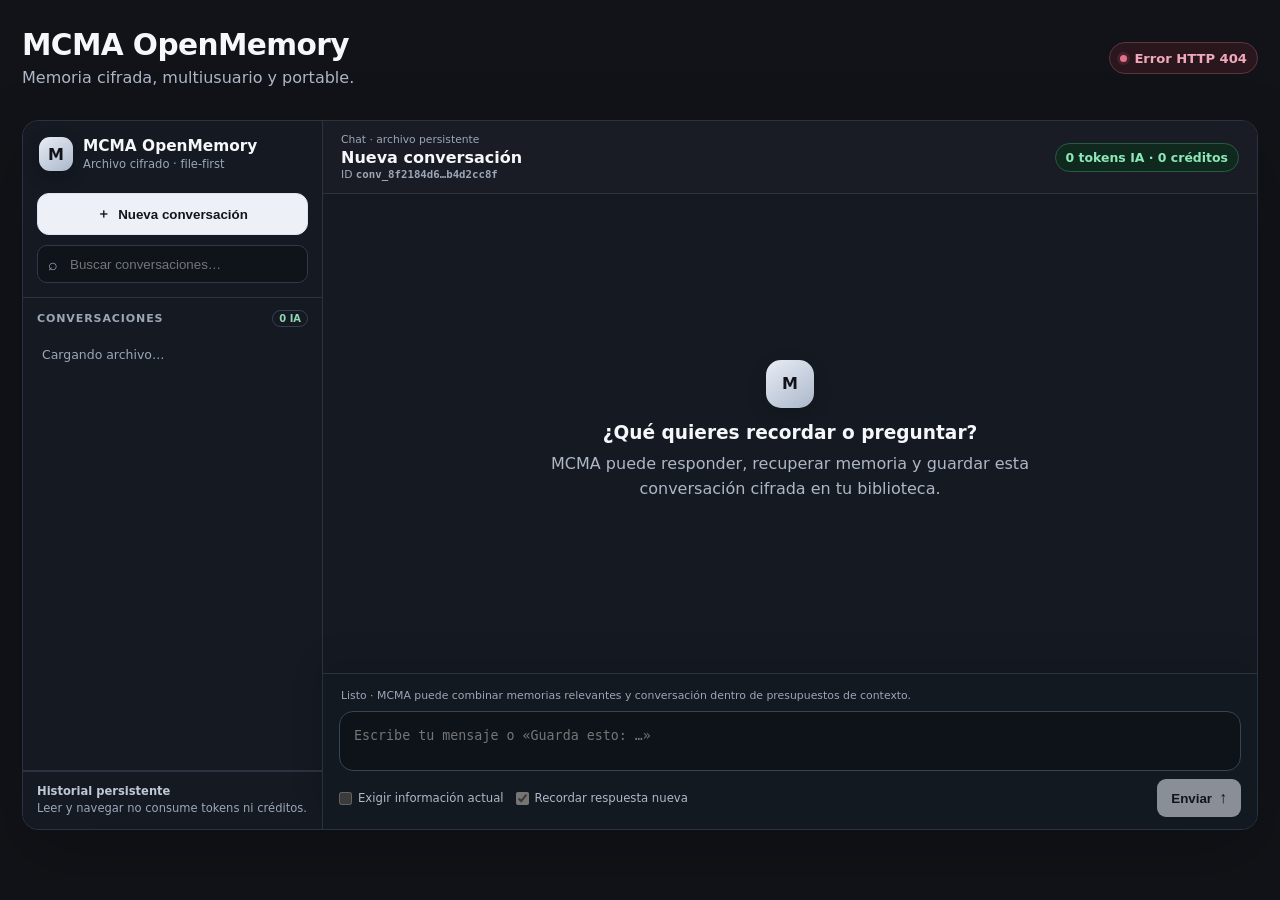
==== apps/web/public/index.html @ 801dc8d3 "chore: cache-bust Biblioteca exact edit styles" ====
<!doctype html>
<html lang="es">
<head>
  <meta charset="utf-8">
  <meta name="viewport" content="width=device-width,initial-scale=1">
  <title>MCMA OpenMemory</title>
  <link rel="icon" type="image/svg+xml" href="favicon.svg?v=20260901-5">
  <link rel="stylesheet" href="app.css?v=20260903-2">
</head>
<body>
  <main class="shell">
    <header class="topbar">
      <div class="brand">
        <h1>MCMA OpenMemory</h1>
        <p>Memoria cifrada, multiusuario y portable.</p>
      </div>

      <div class="account-area">
        <div id="identity" class="identity-chip" hidden>
          <span class="avatar-shell">
            <span id="avatarFallback" class="avatar-fallback" aria-hidden="true">M</span>
            <img id="avatar" class="avatar" alt="" referrerpolicy="no-referrer" hidden>
          </span>
          <span class="identity-text">
            <strong id="identityName">Usuario</strong>
            <small id="identityEmail"></small>
          </span>
        </div>

        <div class="session-actions">
          <span id="status" class="session-pill pending">
            <span class="session-dot"></span>
            <span id="statusText">Comprobando sesión…</span>
          </span>
          <a id="adminLink" href="admin.html" hidden>Administrar</a>
          <a id="login" href="login" hidden>Iniciar sesión</a>
          <button id="logout" type="button" hidden>Salir</button>
        </div>
      </div>
    </header>

    <section id="account" class="card" hidden>
      <h2>Cuenta</h2>
      <div class="stats">
        <div><small>Biblioteca</small><strong id="library">—</strong></div>
        <div><small>Plan</small><strong id="plan">—</strong></div>
        <div><small>Servicio</small><strong id="service">—</strong></div>
        <div><small>Créditos disponibles</small><strong id="balance">—</strong></div>
        <div><small>Preguntas IA hoy</small><strong id="requestsToday">—</strong></div>
        <div><small>Tokens IA este mes</small><strong id="tokensMonth">—</strong></div>
        <div><small>Tokens IA totales</small><strong id="tokens">—</strong></div>
        <div><small>Créditos usados</small><strong id="spent">—</strong></div>
        <div><small>Reinicio de cuota</small><strong id="quotaReset">—</strong></div>
      </div>
    </section>

    <nav id="mainTabs" class="main-tabs" role="tablist" aria-label="Secciones de MCMA" hidden>
      <button id="tabAsk" type="button" role="tab" class="tab-button active" data-tab-target="ask" aria-controls="askPanel" aria-selected="true">Chat</button>
      <button id="tabMemory" type="button" role="tab" class="tab-button" data-tab-target="memory" aria-controls="memoryExplorer" aria-selected="false">Biblioteca</button>
      <button id="tabContext" type="button" role="tab" class="tab-button" data-tab-target="context" aria-controls="contextPanel" aria-selected="false">Contexto MCMA</button>
    </nav>

    <details id="accountDrawer" class="account-drawer" hidden>
      <summary>
        <span>Cuenta, billing y API</span>
        <small>Plan, créditos, Stripe y claves de acceso</small>
      </summary>
      <div id="accountDrawerContent" class="account-drawer-content"></div>
    </details>

    <section id="memoryExplorer" class="card memory-explorer tab-panel" role="tabpanel" aria-labelledby="tabMemory" data-tab-panel="memory" hidden>
      <div class="row between memory-title-row">
        <div>
          <h2>Biblioteca cognitiva</h2>
          <p>Navega memoria personal, conversaciones completas y conocimiento aprobado sin usar IA para leer.</p>
        </div>
        <span id="memoryCount" class="zero-ai-badge">0 recuerdos · 0 tokens IA</span>
      </div>

      <div class="memory-view-switch" role="group" aria-label="Vista de memoria">
        <button id="memoryTreeView" type="button" class="memory-view-button active" aria-pressed="true">🌳 Árbol</button>
        <button id="memoryListView" type="button" class="memory-view-button" aria-pressed="false">☰ Lista</button>
      </div>

      <div id="memoryTreeViewPanel">
        <div class="memory-layout memory-tree-layout">
          <aside class="memory-list-panel memory-tree-panel">
            <div class="memory-tree-heading">
              <strong>📚 Biblioteca MCMA</strong>
              <span>Memoria · conversaciones · Knowledge · vistas virtuales</span>
            </div>
            <div id="memoryTree" class="memory-tree" role="tree" aria-label="Árbol de biblioteca cognitiva">
              <p class="memory-empty">Cargando árbol…</p>
            </div>
          </aside>

          <article id="memoryTreeDetail" class="memory-detail">
            <div id="memoryTreeDetailEmpty" class="memory-detail-empty">
              Selecciona un elemento de la biblioteca para descifrarlo.
            </div>

            <div id="memoryTreeDetailContent" hidden>
              <div class="memory-detail-top">
                <div id="memoryTreeDetailBadges" class="answer-meta"></div>
                <span class="zero-ai-badge">0 tokens IA</span>
              </div>

              <h3 id="memoryTreeDetailTitle">—</h3>
              <div class="memory-path" id="memoryTreeDetailPath">—</div>

              <div class="memory-answer-label" id="libraryAnswerLabel">Contenido descifrado</div>
              <pre id="memoryTreeDetailAnswer" class="memory-answer"></pre>

              <div id="memoryTreeSourceWrap" hidden>
                <div class="memory-answer-label" id="librarySourceLabel">Pregunta / fuente original</div>
                <pre id="memoryTreeDetailSource" class="memory-answer memory-source"></pre>
              </div>

              <dl class="memory-metadata">
                <div><dt>Capa cognitiva</dt><dd id="memoryTreeDetailLayer">—</dd></div>
                <div><dt>Ámbito</dt><dd id="memoryTreeDetailScope">—</dd></div>
                <div><dt>Temperatura</dt><dd id="memoryTreeDetailTemperature">—</dd></div>
                <div><dt>Madurez</dt><dd id="memoryTreeDetailMaturity">—</dd></div>
                <div><dt>Revisión</dt><dd id="memoryTreeDetailRevision">—</dd></div>
                <div><dt>Actualizada</dt><dd id="memoryTreeDetailUpdated">—</dd></div>
              </dl>

              <div id="libraryCatalogWrap" class="library-catalog" hidden>
                <div class="memory-answer-label">Catálogo de biblioteca</div>
                <div id="libraryCatalogBadges" class="answer-meta"></div>
              </div>

              <div id="canonicalMemoryActions" class="memory-detail-actions" hidden>
                <button id="memoryUpdateInChat" type="button" class="confirm-button">Actualizar en Chat</button>
                <span id="memoryUpdateInChatStatus" class="memory-validation-status"></span>
              </div>

              <div id="interactionActions" class="memory-detail-actions" hidden>
                <button id="interactionApprove" type="button" class="confirm-button">✓ Aprobar como conocimiento</button>
                <button id="interactionDiscard" type="button" class="danger-button">Descartar conocimiento</button>
                <span id="interactionValidationStatus" class="memory-validation-status"></span>
              </div>

              <details class="memory-technical">
                <summary>Detalles técnicos</summary>
                <dl class="memory-metadata">
                  <div><dt>Object ID</dt><dd id="memoryTreeDetailObject">—</dd></div>
                  <div><dt>Storage hash</dt><dd id="memoryTreeDetailHash">—</dd></div>
                </dl>
              </details>
            </div>
          </article>
        </div>
      </div>

      <div id="memoryListViewPanel" hidden>
        <form id="memorySearchForm" class="memory-controls">
          <input id="memoryQuery" type="search" maxlength="256" placeholder="Buscar texto en preguntas y respuestas…">
          <select id="memoryTemperature" aria-label="Filtrar por temperatura">
            <option value="all">Todas las temperaturas</option>
            <option value="hot">Hot</option>
            <option value="warm">Warm</option>
            <option value="cold">Cold</option>
            <option value="frozen">Frozen</option>
          </select>
          <select id="memoryValidation" aria-label="Filtrar por validación">
            <option value="all">Todos los estados</option>
            <option value="unverified">Unverified</option>
            <option value="plausible">Plausible</option>
            <option value="supported">Supported</option>
            <option value="verified">Verified</option>
            <option value="disputed">Disputed</option>
            <option value="retracted">Retracted</option>
          </select>
          <button type="submit">Buscar</button>
          <button id="memoryReset" type="button" class="secondary-button">Limpiar</button>
        </form>

        <div class="memory-layout">
          <aside class="memory-list-panel">
            <div id="memoryList" class="memory-list">
              <p class="memory-empty">Cargando memoria…</p>
            </div>
            <div class="memory-pagination">
              <button id="memoryPagePrev" type="button" class="secondary-button">← Página</button>
              <span id="memoryPageLabel">1 / 1</span>
              <button id="memoryPageNext" type="button" class="secondary-button">Página →</button>
            </div>
          </aside>

          <article id="memoryDetail" class="memory-detail">
            <div id="memoryDetailEmpty" class="memory-detail-empty">
              Selecciona una pregunta para ver su respuesta descifrada.
            </div>

            <div id="memoryDetailContent" hidden>
              <div class="memory-detail-top">
                <div id="memoryDetailBadges" class="answer-meta"></div>
                <span class="zero-ai-badge">0 tokens IA</span>
              </div>

              <h3 id="memoryDetailQuestion"></h3>
              <div class="memory-answer-label">Respuesta descifrada</div>
              <pre id="memoryDetailAnswer" class="memory-answer"></pre>

              <dl class="memory-metadata">
                <div><dt>Estado</dt><dd id="memoryDetailValidation">—</dd></div>
                <div><dt>Confianza</dt><dd id="memoryDetailConfidence">—</dd></div>
                <div><dt>Temperatura</dt><dd id="memoryDetailTemperature">—</dd></div>
                <div><dt>Frescura</dt><dd id="memoryDetailFreshness">—</dd></div>
                <div><dt>Guardada</dt><dd id="memoryDetailCaptured">—</dd></div>
                <div><dt>Reutilizable</dt><dd id="memoryDetailReusable">—</dd></div>
              </dl>

              <div class="memory-detail-actions">
                <button id="memoryItemPrev" type="button" class="secondary-button">← Anterior</button>
                <button id="memoryConfirm" type="button" class="confirm-button">✓ Confirmar</button>
                <button id="memoryDiscard" type="button" class="danger-button">Descartar</button>
                <button id="memoryItemNext" type="button" class="secondary-button">Siguiente →</button>
              </div>
              <p id="memoryValidationStatus" class="memory-validation-status"></p>
            </div>
          </article>
        </div>
      </div>
    </section>

    <section id="contextPanel" class="card context-panel tab-panel" role="tabpanel" aria-labelledby="tabContext" data-tab-panel="context" hidden>
      <div class="row between context-title-row">
        <div>
          <h2>Contexto MCMA</h2>
          <p>Transparencia de la memoria persistente y del contexto usado en cada pregunta.</p>
        </div>
        <span class="zero-ai-badge">Lectura · 0 tokens IA</span>
      </div>

      <div id="contextSummary" class="stats context-stats">
        <div><small>Memorias persistentes</small><strong id="contextPersistentTotal">—</strong></div>
        <div><small>Reutilizables</small><strong id="contextReusableTotal">—</strong></div>
        <div><small>Generadas por IA</small><strong id="contextGeneratedTotal">—</strong></div>
        <div><small>Trazas recientes</small><strong id="contextTraceTotal">—</strong></div>
      </div>

      <div class="context-grid">
        <article class="context-box context-last">
          <div class="row between">
            <div>
              <h3>Última pregunta y contexto inyectado</h3>
              <p>Lo que MCMA entregó realmente al modelo en la petición más reciente.</p>
            </div>
            <button id="contextRefresh" type="button" class="secondary-button">Actualizar</button>
          </div>
          <div id="contextLastEmpty" class="context-empty">Aún no hay trazas de preguntas.</div>
          <div id="contextLastContent" hidden>
            <dl class="memory-metadata">
              <div><dt>Pregunta</dt><dd id="contextLastQuestion">—</dd></div>
              <div><dt>Ruta</dt><dd id="contextLastRoute">—</dd></div>
              <div><dt>Proveedor</dt><dd id="contextLastProvider">—</dd></div>
              <div><dt>Fecha</dt><dd id="contextLastAt">—</dd></div>
            </dl>
            <div class="memory-answer-label">Contexto seleccionado e inyectado al modelo</div>
            <pre id="contextInjectedAnswer" class="context-code">Ningún contexto fue inyectado.</pre>
            <div id="contextInjectedMeta" class="answer-meta"></div>
          </div>
        </article>

        <article class="context-box">
          <h3>Memorias generadas por IA</h3>
          <p>Conocimiento persistente creado por un proveedor y guardado por MCMA.</p>
          <div id="contextGeneratedList" class="context-list">
            <div class="context-empty">Cargando…</div>
          </div>
        </article>

        <article class="context-box">
          <h3>Objetos internos del sistema</h3>
          <p>Índices y trazas cifradas que MCMA mantiene dentro de tu biblioteca.</p>
          <div id="contextSystemList" class="context-list">
            <div class="context-empty">Cargando…</div>
          </div>
        </article>

        <article class="context-box">
          <h3>Historial de contexto por pregunta</h3>
          <p>Últimas 50 trazas cifradas. No guarda credenciales ni claves.</p>
          <div id="contextTraceList" class="context-list trace-list">
            <div class="context-empty">Cargando…</div>
          </div>
        </article>
      </div>
    </section>

    <section id="registerBox" class="card" hidden>
      <p>Tu identidad está autenticada pero aún no tiene una biblioteca MCMA registrada.</p>
      <button id="register" type="button">Crear mi memoria</button>
    </section>

    <section id="stripeBox" class="card" hidden>
      <div class="row between">
        <div><h2>Planes y créditos</h2><p>Compra segura mediante Stripe Checkout.</p></div>
        <span id="stripeStatus"></span>
      </div>
      <div id="stripePackages" class="stats"></div>
    </section>

    <section id="apiKeysBox" class="card" hidden>
      <div class="row between">
        <div><h2>API keys</h2><p>El secreto sólo se muestra al crearlo.</p></div>
        <button id="createKey" type="button">Nueva API key</button>
      </div>
      <div id="newKey" class="secret" hidden></div>
      <div id="keyList"></div>
    </section>

    <section id="askPanel" class="chat-workspace tab-panel" role="tabpanel" aria-labelledby="tabAsk" data-tab-panel="ask">
      <aside id="conversationSidebar" class="chat-sidebar" aria-label="Conversaciones MCMA">
        <div class="chat-sidebar-brand">
          <span class="chat-brand-mark" aria-hidden="true">M</span>
          <span>
            <strong>MCMA OpenMemory</strong>
            <small>Archivo cifrado · file-first</small>
          </span>
        </div>

        <div class="chat-sidebar-controls">
          <button id="newConversation" type="button" class="btn-new-conversation">
            <span aria-hidden="true">＋</span>
            Nueva conversación
          </button>
          <label class="conversation-search" for="conversationSearch">
            <span aria-hidden="true">⌕</span>
            <input id="conversationSearch" type="search" maxlength="160" autocomplete="off" placeholder="Buscar conversaciones…">
          </label>
        </div>

        <section id="conversationProjectsWrap" class="chat-sidebar-section" hidden>
          <div class="chat-sidebar-label">Proyectos</div>
          <div id="conversationProjects" class="conversation-projects"></div>
        </section>

        <section class="chat-sidebar-section conversations-section">
          <div class="chat-sidebar-label-row">
            <span class="chat-sidebar-label">Conversaciones</span>
            <span class="zero-ai-mini">0 IA</span>
          </div>
          <div id="conversationList" class="conversation-list" aria-live="polite">
            <div class="conversation-empty">Cargando archivo…</div>
          </div>
        </section>

        <div class="chat-sidebar-footer">
          <strong>Historial persistente</strong>
          <span>Leer y navegar no consume tokens ni créditos.</span>
        </div>
      </aside>

      <div class="chat-main-panel">
        <header class="chat-conversation-header">
          <button id="conversationSidebarToggle" class="chat-sidebar-toggle" type="button" aria-label="Mostrar conversaciones" aria-expanded="false">☰</button>
          <div class="chat-title-group">
            <span class="chat-eyebrow">Chat · archivo persistente</span>
            <h2 id="conversationTitle">Nueva conversación</h2>
            <span class="conversation-id-line">ID <strong id="conversationLabel">—</strong></span>
          </div>
          <span id="conversationReadCost" class="zero-ai-badge">0 tokens IA · 0 créditos</span>
        </header>

        <div id="chatMessages" class="chat-messages" role="log" aria-live="polite" aria-relevant="additions">
          <div class="chat-empty-state">
            <span class="chat-empty-mark" aria-hidden="true">M</span>
            <h3>¿Qué quieres recordar o preguntar?</h3>
            <p>MCMA puede responder, recuperar memoria y guardar esta conversación cifrada en tu biblioteca.</p>
          </div>
        </div>

        <form id="askForm" class="chat-composer">
          <div class="chat-composer-meta">
            <span id="composerStatus" aria-live="polite">Listo · MCMA puede combinar memorias relevantes y conversación dentro de presupuestos de contexto.</span>
            <div id="answerMeta" class="answer-meta chat-usage-meta" hidden>
              <span id="answerSource" class="route-badge">—</span>
              <span id="answerTokens" class="metric-badge">0 tokens</span>
              <span id="answerCredits" class="metric-badge">0 créditos</span>
              <span id="answerRemembered" class="metric-badge" hidden>Memoria guardada</span>
            </div>
          </div>

          <div id="memoryEditTarget" class="memory-edit-target" hidden>
            <div>
              <strong>Memoria seleccionada para actualizar</strong>
              <span id="memoryEditTargetTitle">—</span>
              <code id="memoryEditTargetRef">—</code>
            </div>
            <button id="memoryEditTargetClear" type="button" class="secondary-button">Quitar</button>
          </div>

          <div class="chat-input-shell">
            <textarea id="question" maxlength="32768" required rows="1" placeholder="Escribe tu mensaje o «Guarda esto: …»" aria-label="Mensaje para MCMA"></textarea>
          </div>

          <div class="chat-composer-actions">
            <div class="chat-composer-options">
              <label class="chat-option"><input id="current" type="checkbox"> Exigir información actual</label>
              <label class="chat-option"><input id="remember" type="checkbox" checked> Recordar respuesta nueva</label>
            </div>
            <button id="send" type="submit" class="chat-send-button">Enviar <span aria-hidden="true">↑</span></button>
          </div>
          <pre id="answer" hidden aria-hidden="true"></pre>
        </form>
      </div>
    </section>
  </main>
  <script src="app.js?v=20260903-3" defer></script>
</body>
</html>
---- apps/web/public/app.css ----
:root{
  font-family:system-ui,-apple-system,BlinkMacSystemFont,"Segoe UI",sans-serif;
  color-scheme:dark;
  --bg:#111318;
  --panel:#191d25;
  --panel-dark:#11151c;
  --border:#2b3340;
  --muted:#9ba7b8;
  --text:#f5f7fb;
}

*{box-sizing:border-box}
[hidden]{display:none!important}

body{
  margin:0;
  background:var(--bg);
  color:var(--text);
}

.shell{
  max-width:1000px;
  margin:0 auto;
  padding:28px 24px 40px;
}

header{
  display:flex;
  justify-content:space-between;
  gap:24px;
  align-items:center;
  margin-bottom:24px;
}

h1{margin:0 0 4px}
h2{margin:0 0 10px;font-size:1.1rem}
p{margin:0;color:#aeb7c6}

.actions,.row{
  display:flex;
  gap:12px;
  align-items:center;
  flex-wrap:wrap;
}
.between{justify-content:space-between}

button,a{
  border:0;
  border-radius:9px;
  padding:9px 14px;
  background:#e9edf5;
  color:#101318;
  text-decoration:none;
  cursor:pointer;
}
button:disabled{opacity:.55;cursor:not-allowed}

.card{
  background:var(--panel);
  border:1px solid var(--border);
  border-radius:14px;
  padding:18px;
  margin:14px 0;
}

.stats{
  display:grid;
  grid-template-columns:repeat(auto-fit,minmax(140px,1fr));
  gap:12px;
}
.stats div{
  background:var(--panel-dark);
  padding:12px;
  border-radius:10px;
  overflow:hidden;
}
.stats small{
  display:block;
  color:var(--muted);
  margin-bottom:4px;
}
.stats strong{
  display:block;
  overflow-wrap:anywhere;
}
.stats strong.state-active{color:#70e1a2}
.stats strong.state-inactive{color:#f095aa}

textarea{
  width:100%;
  min-height:150px;
  margin:10px 0;
  padding:12px;
  border-radius:10px;
  border:1px solid #394453;
  background:#0f1217;
  color:inherit;
  resize:vertical;
}

pre,.secret{
  white-space:pre-wrap;
  word-break:break-word;
  margin:0;
  min-height:80px;
}
.secret{
  margin:12px 0;
  padding:12px;
  background:#0c1016;
  border:1px solid #394453;
  border-radius:10px;
}

.key-row{
  display:flex;
  justify-content:space-between;
  gap:12px;
  align-items:center;
  padding:9px 0;
  border-top:1px solid var(--border);
}
.key-row span{overflow-wrap:anywhere}

.table-wrap{overflow:auto}
table{width:100%;border-collapse:collapse}
th,td{
  text-align:left;
  padding:9px;
  border-bottom:1px solid var(--border);
  vertical-align:top;
}
th{color:var(--muted);font-weight:600}
.actions-cell{display:flex;gap:6px;flex-wrap:wrap}
.actions-cell button{padding:6px 8px;font-size:.82rem}

/* Header / identity */
.topbar{
  align-items:center;
  min-height:76px;
}

.brand{
  flex:1 1 340px;
  min-width:260px;
}
.brand h1{
  display:block;
  margin:0;
  font-size:1.85rem;
  line-height:1.12;
  letter-spacing:-.02em;
}
.brand p{
  margin-top:6px;
  color:#aeb7c6;
}

.account-area{
  flex:0 1 500px;
  min-width:0;
  display:flex;
  align-items:center;
  justify-content:flex-end;
  gap:12px;
}

.identity-chip{
  min-width:0;
  max-width:330px;
  display:flex;
  align-items:center;
  gap:10px;
  padding:6px 10px 6px 6px;
  border:1px solid #303846;
  border-radius:999px;
  background:#131820;
}

.avatar-shell{
  position:relative;
  width:38px;
  height:38px;
  min-width:38px;
  flex:0 0 38px;
  border-radius:50%;
  overflow:hidden;
  background:#18202a;
  border:1px solid #3a4656;
}

.avatar,
.avatar-fallback{
  position:absolute;
  inset:0;
  width:100%;
  height:100%;
  border-radius:50%;
}

.avatar{
  object-fit:cover;
  display:block;
}

.avatar-fallback{
  display:grid;
  place-items:center;
  background:linear-gradient(135deg,#334155,#2563eb);
  color:#fff;
  font-size:.85rem;
  font-weight:800;
}

.identity-text{
  min-width:0;
  display:flex;
  flex-direction:column;
  line-height:1.18;
}

.identity-text strong,
.identity-text small{
  display:block;
  white-space:nowrap;
  overflow:hidden;
  text-overflow:ellipsis;
}

.identity-text strong{
  max-width:245px;
  font-size:.88rem;
  font-weight:700;
}

.identity-text small{
  max-width:245px;
  margin-top:3px;
  color:var(--muted);
  font-size:.72rem;
}

.session-actions{
  display:flex;
  align-items:center;
  justify-content:flex-end;
  gap:8px;
  flex-wrap:wrap;
}

.session-pill{
  display:inline-flex;
  align-items:center;
  gap:7px;
  min-height:32px;
  padding:6px 10px;
  border-radius:999px;
  border:1px solid #3a4351;
  background:#222833;
  color:#d7deea;
  font-size:.82rem;
  font-weight:650;
  white-space:nowrap;
}

.session-dot{
  width:7px;
  height:7px;
  min-width:7px;
  border-radius:50%;
  background:#94a3b8;
  box-shadow:0 0 0 3px rgba(148,163,184,.12);
}

.session-pill.active{
  border-color:#246b4a;
  background:#10291f;
  color:#9ef0c4;
}
.session-pill.active .session-dot{
  background:#41d98b;
  box-shadow:0 0 0 3px rgba(65,217,139,.14);
}

.session-pill.pending{
  border-color:#745b1d;
  background:#2a2310;
  color:#f4d77a;
}
.session-pill.pending .session-dot{
  background:#f3c949;
  box-shadow:0 0 0 3px rgba(243,201,73,.13);
}

.session-pill.inactive{
  border-color:#5c3440;
  background:#2a171d;
  color:#f0a8ba;
}
.session-pill.inactive .session-dot{
  background:#e66f8c;
  box-shadow:0 0 0 3px rgba(230,111,140,.13);
}

#logout{
  padding:7px 11px;
  background:#382129;
  color:#ffd8e2;
  border:1px solid #653342;
  font-size:.82rem;
}
#logout:hover{background:#4b2632}

#login,#adminLink{
  padding:7px 11px;
  font-size:.82rem;
}

/* Answer provenance / billing */
.answer-card{position:relative}
.answer-meta{
  display:flex;
  gap:8px;
  align-items:center;
  flex-wrap:wrap;
  margin-bottom:12px;
  padding-bottom:12px;
  border-bottom:1px solid var(--border);
}

.route-badge,.metric-badge{
  display:inline-flex;
  align-items:center;
  border-radius:999px;
  padding:5px 9px;
  font-size:.78rem;
  font-weight:700;
  border:1px solid #3b4554;
  background:#11161d;
  color:#cbd5e1;
}

.route-badge.route-exact{
  background:#10291f;
  border-color:#246b4a;
  color:#8ce8b7;
}
.route-badge.route-semantic{
  background:#11233c;
  border-color:#285589;
  color:#9cc8ff;
}
.route-badge.route-ai{
  background:#30240d;
  border-color:#765b1c;
  color:#f4d77a;
}
.route-badge.route-ai-memory{
  background:#251a37;
  border-color:#65458f;
  color:#d7b5ff;
}
.metric-badge.zero{
  color:#8ce8b7;
  border-color:#285b43;
}
.metric-badge.charged{
  color:#f4d77a;
  border-color:#6a531c;
}

@media(max-width:820px){
  .topbar{
    align-items:flex-start;
    flex-direction:column;
  }
  .account-area{
    width:100%;
    flex:1 1 auto;
    justify-content:flex-start;
    flex-wrap:wrap;
  }
  .identity-chip{max-width:min(100%,360px)}
  .session-actions{justify-content:flex-start}
}

@media(max-width:640px){
  .shell{padding:20px 14px 32px}
  .brand h1{font-size:1.6rem}
  .account-area{
    align-items:flex-start;
    flex-direction:column;
  }
  .identity-chip{
    width:100%;
    max-width:100%;
    border-radius:14px;
  }
  .identity-text strong,.identity-text small{max-width:none}
  .row{align-items:flex-start}
  .key-row{
    align-items:flex-start;
    flex-direction:column;
  }
  .answer-meta{align-items:flex-start}
}


/* Memory explorer: deterministic, zero-AI browsing */
.memory-title-row{margin-bottom:14px}
.zero-ai-badge{
  display:inline-flex;
  align-items:center;
  gap:6px;
  padding:6px 10px;
  border-radius:999px;
  border:1px solid #285b43;
  background:#10291f;
  color:#8ce8b7;
  font-size:.78rem;
  font-weight:700;
  white-space:nowrap;
}

.conversation-session-bar{
  display:flex;
  align-items:center;
  justify-content:space-between;
  gap:10px;
  margin:10px 0 12px;
  padding:9px 10px;
  border:1px solid #303a48;
  border-radius:9px;
  background:#11151c;
  color:var(--muted);
  font-size:.78rem;
}
.conversation-session-bar strong{
  color:#9cc8ff;
  font-family:ui-monospace,SFMono-Regular,Menlo,Consolas,monospace;
  font-weight:700;
}
.conversation-session-bar button{
  padding:6px 9px;
  font-size:.75rem;
  white-space:nowrap;
}
.library-catalog{
  margin:14px 0;
  padding:11px;
  border:1px solid #2d3745;
  border-radius:10px;
  background:#10151c;
}
.library-catalog .answer-meta{
  margin:0;
  padding:0;
  border:0;
}
#interactionActions{
  margin:14px 0 4px;
  padding-top:12px;
  border-top:1px solid var(--border);
}
#interactionValidationStatus{
  flex:1 1 220px;
  margin:0;
}
.memory-view-switch{
  display:inline-flex;
  gap:6px;
  margin-bottom:14px;
  padding:4px;
  border:1px solid var(--border);
  border-radius:10px;
  background:#11151c;
}
.memory-view-button{
  padding:7px 11px;
  border:1px solid transparent;
  border-radius:8px;
  background:transparent;
  color:var(--muted);
  font-size:.8rem;
  font-weight:700;
}
.memory-view-button:hover{
  background:#1c232d;
  color:var(--text);
}
.memory-view-button.active{
  border-color:#3c526d;
  background:#223047;
  color:#dcecff;
}

.memory-tree-panel{
  min-height:440px;
}
.memory-tree-heading{
  display:flex;
  flex-direction:column;
  gap:3px;
  padding:12px 14px;
  border-bottom:1px solid var(--border);
  background:#151a22;
}
.memory-tree-heading strong{
  font-size:.86rem;
  overflow-wrap:anywhere;
}
.memory-tree-heading span{
  color:var(--muted);
  font-size:.72rem;
}

.memory-tree{
  max-height:590px;
  overflow:auto;
  padding:9px 7px 14px;
}
.memory-tree-folder{
  margin:1px 0;
}
.memory-tree-folder>summary{
  padding:7px 8px;
  border-radius:7px;
  color:#dce6f3;
  cursor:pointer;
  font-size:.84rem;
  line-height:1.3;
  overflow-wrap:anywhere;
}
.memory-tree-folder>summary:hover{
  background:#1a212b;
}
.memory-tree-children{
  margin-left:13px;
  padding-left:8px;
  border-left:1px solid #2c3643;
}
.memory-tree-file{
  width:100%;
  display:block;
  padding:7px 8px;
  border:0;
  border-radius:7px;
  background:transparent;
  color:#c5cfdd;
  text-align:left;
  font-size:.82rem;
  line-height:1.35;
  overflow-wrap:anywhere;
}
.memory-tree-file:hover{
  background:#1a212b;
  color:#fff;
}
.memory-tree-file.selected{
  background:#172235;
  color:#dcecff;
  box-shadow:inset 3px 0 0 #60a5fa;
}
.memory-path{
  margin:-4px 0 14px;
  padding:8px 10px;
  border:1px solid #2b3542;
  border-radius:8px;
  background:#0d1117;
  color:#8fb9e8;
  font-family:ui-monospace,SFMono-Regular,Menlo,Consolas,monospace;
  font-size:.73rem;
  line-height:1.4;
  overflow-wrap:anywhere;
}
.memory-source{
  min-height:80px;
  max-height:240px;
  margin-bottom:14px;
}
.memory-technical{
  margin-top:12px;
  color:var(--muted);
}
.memory-technical summary{
  cursor:pointer;
  font-size:.78rem;
  font-weight:700;
}
.memory-technical .memory-metadata{
  margin-bottom:0;
}

.memory-controls{
  display:grid;
  grid-template-columns:minmax(220px,1fr) minmax(150px,190px) minmax(150px,190px) auto auto;
  gap:9px;
  margin-bottom:14px;
}

.memory-controls input,
.memory-controls select{
  width:100%;
  min-width:0;
  border:1px solid #394453;
  border-radius:9px;
  background:#0f1217;
  color:var(--text);
  padding:9px 10px;
}

.secondary-button{
  background:#252c37;
  color:#e6ebf2;
  border:1px solid #3b4554;
}
.secondary-button:hover{background:#303947}

.confirm-button{
  background:#174c35;
  color:#b9f7d2;
  border:1px solid #2b7d57;
}
.confirm-button:hover{background:#1d6042}

.danger-button{
  background:#48202b;
  color:#ffd2dc;
  border:1px solid #743647;
}
.danger-button:hover{background:#5b2736}

.memory-layout{
  display:grid;
  grid-template-columns:minmax(260px,34%) minmax(0,1fr);
  gap:14px;
  min-height:360px;
}

.memory-list-panel,
.memory-detail{
  min-width:0;
  border:1px solid var(--border);
  border-radius:12px;
  background:#11151c;
}

.memory-list-panel{
  display:flex;
  flex-direction:column;
  overflow:hidden;
}

.memory-list{
  flex:1;
  max-height:550px;
  overflow:auto;
}

.memory-list-item{
  width:100%;
  display:block;
  text-align:left;
  padding:12px;
  border:0;
  border-bottom:1px solid #252d39;
  border-radius:0;
  background:transparent;
  color:var(--text);
}
.memory-list-item:hover{background:#181e27}
.memory-list-item.selected{
  background:#172235;
  box-shadow:inset 3px 0 0 #60a5fa;
}
.memory-list-item strong{
  display:block;
  font-size:.9rem;
  line-height:1.35;
  overflow-wrap:anywhere;
}
.memory-list-meta{
  display:flex;
  gap:7px;
  flex-wrap:wrap;
  margin-top:7px;
  color:var(--muted);
  font-size:.7rem;
}
.memory-list-meta span{
  padding:2px 6px;
  border-radius:999px;
  background:#202733;
}

.memory-empty{
  padding:18px;
  color:var(--muted);
}

.memory-pagination{
  display:flex;
  justify-content:space-between;
  align-items:center;
  gap:8px;
  padding:9px;
  border-top:1px solid var(--border);
}
.memory-pagination button{
  padding:6px 8px;
  font-size:.75rem;
}
#memoryPageLabel{
  color:var(--muted);
  font-size:.78rem;
  white-space:nowrap;
}

.memory-detail{
  padding:16px;
  overflow:hidden;
}
.memory-detail-empty{
  min-height:300px;
  display:grid;
  place-items:center;
  padding:24px;
  color:var(--muted);
  text-align:center;
}
.memory-detail-top{
  display:flex;
  align-items:flex-start;
  justify-content:space-between;
  gap:10px;
  flex-wrap:wrap;
}
.memory-detail-top .answer-meta{
  margin:0;
  padding:0;
  border:0;
}
.memory-detail h3{
  margin:16px 0 12px;
  font-size:1.08rem;
  line-height:1.4;
  overflow-wrap:anywhere;
}
.memory-answer-label{
  margin-bottom:7px;
  color:var(--muted);
  font-size:.76rem;
  font-weight:700;
  text-transform:uppercase;
  letter-spacing:.04em;
}
.memory-answer{
  min-height:120px;
  max-height:380px;
  overflow:auto;
  padding:13px;
  border:1px solid #303a48;
  border-radius:10px;
  background:#0c1016;
}

.memory-metadata{
  display:grid;
  grid-template-columns:repeat(3,minmax(0,1fr));
  gap:8px;
  margin:14px 0;
}
.memory-metadata div{
  padding:9px;
  border-radius:9px;
  background:#161b23;
}
.memory-metadata dt{
  color:var(--muted);
  font-size:.7rem;
}
.memory-metadata dd{
  margin:3px 0 0;
  font-size:.83rem;
  overflow-wrap:anywhere;
}

.memory-detail-actions{
  display:flex;
  gap:8px;
  align-items:center;
  flex-wrap:wrap;
}
.memory-detail-actions button{
  padding:7px 10px;
  font-size:.8rem;
}
.memory-validation-status{
  min-height:1.2em;
  margin-top:10px;
  color:var(--muted);
  font-size:.78rem;
}

@media(max-width:900px){
  .memory-tree-panel{min-height:0}
  .memory-tree{max-height:330px}
  .memory-controls{
    grid-template-columns:1fr 1fr;
  }
  .memory-controls input{grid-column:1/-1}
  .memory-layout{grid-template-columns:1fr}
  .memory-list{max-height:300px}
}

@media(max-width:560px){
  .conversation-session-bar{align-items:flex-start;flex-direction:column}
  .memory-controls{grid-template-columns:1fr}
  .memory-controls input{grid-column:auto}
  .memory-metadata{grid-template-columns:1fr 1fr}
}


/* Primary application tabs */
.main-tabs{
  display:flex;
  align-items:center;
  gap:7px;
  margin:18px 0 8px;
  padding:5px;
  width:max-content;
  max-width:100%;
  overflow-x:auto;
  border:1px solid var(--border);
  border-radius:12px;
  background:#151922;
}
.tab-button{
  flex:0 0 auto;
  padding:8px 13px;
  border:1px solid transparent;
  background:transparent;
  color:#aeb7c6;
  font-size:.86rem;
  font-weight:700;
}
.tab-button:hover{
  background:#202631;
  color:#fff;
}
.tab-button.active{
  border-color:#3c526d;
  background:#223047;
  color:#dcecff;
  box-shadow:0 1px 0 rgba(255,255,255,.04) inset;
}

/* Context transparency */
.context-title-row{margin-bottom:14px}
.context-stats{margin-bottom:14px}
.context-grid{
  display:grid;
  grid-template-columns:1fr 1fr;
  gap:12px;
}
.context-box{
  min-width:0;
  padding:14px;
  border:1px solid var(--border);
  border-radius:12px;
  background:#11151c;
}
.context-box h3{
  margin:0 0 4px;
  font-size:.96rem;
}
.context-box>p,
.context-box .row p{
  font-size:.8rem;
  line-height:1.4;
}
.context-last{grid-column:1/-1}
.context-empty{
  padding:16px 0 8px;
  color:var(--muted);
  font-size:.83rem;
}
.context-code{
  min-height:90px;
  max-height:300px;
  overflow:auto;
  margin:7px 0 10px;
  padding:12px;
  border:1px solid #303a48;
  border-radius:10px;
  background:#0b0f14;
  font-size:.79rem;
  line-height:1.45;
}
.context-list{
  display:flex;
  flex-direction:column;
  gap:7px;
  max-height:330px;
  overflow:auto;
  margin-top:10px;
}
.context-list-item{
  width:100%;
  display:block;
  padding:9px 10px;
  border:1px solid #29323e;
  border-radius:9px;
  background:#161b23;
  color:var(--text);
  text-align:left;
}
button.context-list-item{cursor:pointer}
button.context-list-item:hover{background:#1d2530}
.context-list-item strong{
  display:block;
  margin-bottom:4px;
  font-size:.8rem;
  line-height:1.3;
  overflow-wrap:anywhere;
}
.context-list-item small{
  display:block;
  color:var(--muted);
  font-size:.69rem;
  line-height:1.35;
  overflow-wrap:anywhere;
}
.context-object-ref{
  font-family:ui-monospace,SFMono-Regular,Menlo,Consolas,monospace;
  font-size:.7rem!important;
}
.trace-list .context-list-item.selected{
  border-color:#4d6f99;
  background:#18273a;
}

@media(max-width:760px){
  .main-tabs{width:100%}
  .tab-button{flex:1 0 auto}
  .context-grid{grid-template-columns:1fr}
  .context-last{grid-column:auto}
}


/* ============================================================
   MCMA Chat Workspace
   Presentational shell inspired by the proven MiChat proportions,
   without importing MiChat backend, framework or persistence code.
   ============================================================ */

.shell{
  max-width:1440px;
  padding:20px 22px 34px;
}

.account-drawer{
  margin:10px 0 14px;
  border:1px solid var(--border);
  border-radius:12px;
  background:var(--panel-dark);
  overflow:hidden;
}
.account-drawer>summary{
  display:flex;
  align-items:center;
  justify-content:space-between;
  gap:12px;
  padding:10px 14px;
  cursor:pointer;
  color:var(--text);
  font-weight:700;
}
.account-drawer>summary small{
  color:var(--muted);
  font-weight:500;
}
.account-drawer-content{
  padding:0 12px 12px;
}
.account-drawer-content>.card{
  margin:10px 0 0;
}

.chat-workspace{
  position:relative;
  display:grid;
  grid-template-columns:300px minmax(0,1fr);
  height:clamp(620px,calc(100vh - 190px),900px);
  min-height:620px;
  margin:14px 0 0;
  overflow:hidden;
  border:1px solid var(--border);
  border-radius:16px;
  background:var(--panel);
  box-shadow:0 24px 70px rgba(0,0,0,.22);
}

.chat-sidebar{
  min-width:0;
  display:flex;
  flex-direction:column;
  border-right:1px solid var(--border);
  background:#141922;
}

.chat-sidebar-brand{
  display:flex;
  align-items:center;
  gap:10px;
  padding:16px 16px 12px;
}
.chat-sidebar-brand>span:last-child{
  min-width:0;
  display:flex;
  flex-direction:column;
  gap:2px;
}
.chat-sidebar-brand strong{
  color:var(--text);
  font-size:.96rem;
}
.chat-sidebar-brand small{
  color:var(--muted);
  font-size:.72rem;
}
.chat-brand-mark,
.chat-empty-mark{
  display:grid;
  place-items:center;
  flex:0 0 auto;
  width:34px;
  height:34px;
  border-radius:11px;
  background:linear-gradient(145deg,#e9edf5,#aab7ca);
  color:#101318;
  font-weight:900;
  box-shadow:0 6px 18px rgba(0,0,0,.18);
}

.chat-sidebar-controls{
  padding:10px 14px 14px;
  border-bottom:1px solid var(--border);
}
.btn-new-conversation{
  width:100%;
  min-height:42px;
  display:flex;
  align-items:center;
  justify-content:center;
  gap:8px;
  border:1px solid #dce3ee;
  border-radius:12px;
  background:#edf1f7;
  color:#11151c;
  font-weight:750;
}
.btn-new-conversation:hover{filter:brightness(1.05)}
.conversation-search{
  position:relative;
  display:block;
  margin-top:10px;
}
.conversation-search>span{
  position:absolute;
  left:11px;
  top:50%;
  transform:translateY(-50%);
  color:var(--muted);
  pointer-events:none;
}
.conversation-search input{
  width:100%;
  min-height:38px;
  padding:8px 10px 8px 32px;
  border:1px solid #303948;
  border-radius:10px;
  outline:none;
  background:#0f141b;
  color:var(--text);
}
.conversation-search input:focus{
  border-color:#64748b;
  box-shadow:0 0 0 3px rgba(148,163,184,.11);
}

.chat-sidebar-section{
  padding:12px 14px;
  border-bottom:1px solid var(--border);
}
.chat-sidebar-section.conversations-section{
  flex:1 1 auto;
  min-height:0;
  overflow-y:auto;
  overscroll-behavior:contain;
}
.chat-sidebar-label,
.chat-sidebar-label-row{
  color:var(--muted);
  font-size:.69rem;
  font-weight:800;
  letter-spacing:.08em;
  text-transform:uppercase;
}
.chat-sidebar-label-row{
  display:flex;
  align-items:center;
  justify-content:space-between;
  margin-bottom:8px;
}
.zero-ai-mini{
  padding:2px 6px;
  border:1px solid #374151;
  border-radius:999px;
  color:#8fd8ae;
  font-size:.62rem;
  letter-spacing:0;
}

.conversation-projects{
  display:flex;
  gap:6px;
  flex-wrap:wrap;
  margin-top:9px;
}
.conversation-project{
  max-width:100%;
  padding:5px 8px;
  border:1px solid #303948;
  border-radius:999px;
  background:#10151c;
  color:#c9d3df;
  font-size:.72rem;
  white-space:nowrap;
  overflow:hidden;
  text-overflow:ellipsis;
}

.conversation-list{
  display:grid;
  gap:4px;
}
.conversation-group{
  display:grid;
  gap:3px;
}
.conversation-group+.conversation-group{margin-top:10px}
.conversation-group-title{
  padding:4px 5px 3px;
  color:#79869a;
  font-size:.68rem;
  font-weight:800;
}
.conversation-item{
  width:100%;
  min-width:0;
  display:block;
  padding:9px 10px;
  border:1px solid transparent;
  border-radius:10px;
  background:transparent;
  color:var(--text);
  text-align:left;
}
.conversation-item:hover{
  border-color:#303948;
  background:#1b222d;
}
.conversation-item.active{
  border-color:#3d495a;
  background:#222a36;
}
.conversation-item-title{
  display:block;
  overflow:hidden;
  color:#edf2f8;
  font-size:.82rem;
  font-weight:650;
  text-overflow:ellipsis;
  white-space:nowrap;
}
.conversation-item-meta{
  display:flex;
  gap:7px;
  margin-top:3px;
  color:#8f9daf;
  font-size:.66rem;
  white-space:nowrap;
}
.conversation-empty{
  padding:12px 5px;
  color:var(--muted);
  font-size:.78rem;
}
.chat-sidebar-footer{
  flex:0 0 auto;
  display:flex;
  flex-direction:column;
  gap:3px;
  padding:12px 14px;
  border-top:1px solid var(--border);
  color:#bec8d6;
  font-size:.72rem;
}
.chat-sidebar-footer span{
  color:var(--muted);
  line-height:1.35;
}

.chat-main-panel{
  min-width:0;
  min-height:0;
  display:flex;
  flex-direction:column;
  background:#151a22;
}
.chat-conversation-header{
  flex:0 0 auto;
  display:flex;
  align-items:center;
  justify-content:space-between;
  gap:14px;
  min-height:72px;
  margin:0;
  padding:12px 18px;
  border-bottom:1px solid var(--border);
  background:rgba(25,29,37,.96);
}
.chat-title-group{
  min-width:0;
  flex:1 1 auto;
}
.chat-title-group h2{
  margin:2px 0 1px;
  overflow:hidden;
  color:var(--text);
  font-size:1rem;
  text-overflow:ellipsis;
  white-space:nowrap;
}
.chat-eyebrow,
.conversation-id-line{
  display:block;
  color:var(--muted);
  font-size:.67rem;
}
.conversation-id-line strong{
  font-family:ui-monospace,SFMono-Regular,Consolas,monospace;
  font-weight:550;
}
.chat-sidebar-toggle{
  display:none;
  width:36px;
  height:36px;
  padding:0;
  border:1px solid var(--border);
  background:#111720;
  color:var(--text);
}
#conversationReadCost{
  flex:0 0 auto;
}

.chat-messages{
  flex:1 1 auto;
  min-height:0;
  overflow-y:auto;
  overscroll-behavior:contain;
  padding:24px clamp(16px,4vw,56px) 30px;
  scroll-behavior:smooth;
}
.chat-empty-state{
  width:min(560px,90%);
  min-height:100%;
  margin:auto;
  display:flex;
  flex-direction:column;
  align-items:center;
  justify-content:center;
  gap:9px;
  text-align:center;
}
.chat-empty-state .chat-empty-mark{
  width:48px;
  height:48px;
  border-radius:15px;
  margin-bottom:5px;
}
.chat-empty-state h3{
  margin:0;
  font-size:1.16rem;
}
.chat-empty-state p{
  max-width:520px;
  line-height:1.55;
}

.chat-message{
  width:100%;
  display:flex;
  flex-direction:column;
  margin:0 auto 18px;
}
.chat-message-user{
  align-items:flex-end;
}
.chat-message-assistant{
  align-items:flex-start;
}
.chat-message-role{
  margin:0 7px 5px;
  color:#7f8da1;
  font-size:.68rem;
  font-weight:750;
  letter-spacing:.04em;
  text-transform:uppercase;
}
.chat-message-content{
  max-width:min(82%,820px);
  padding:11px 14px;
  border:1px solid #2d3644;
  border-radius:16px;
  background:#1a202a;
  color:#edf2f8;
  font-size:.91rem;
  line-height:1.62;
  overflow-wrap:anywhere;
  white-space:pre-wrap;
}
.chat-message-user .chat-message-content{
  border-bottom-right-radius:5px;
  background:#e8edf4;
  border-color:#e8edf4;
  color:#11151c;
}
.chat-message-assistant .chat-message-content{
  border-bottom-left-radius:5px;
}
.chat-message.pending .chat-message-content{
  color:#9aa7b8;
  font-style:italic;
}
.chat-message.error .chat-message-content{
  border-color:#7d3a4a;
  color:#f4b5c4;
}
.chat-message-actions{
  display:flex;
  align-items:center;
  gap:6px;
  margin:6px 7px 0;
}
.chat-message-action{
  min-height:28px;
  padding:4px 8px;
  border:1px solid #354154;
  border-radius:8px;
  background:#111720;
  color:#aeb8c7;
  font-size:.68rem;
  font-weight:700;
  cursor:pointer;
}
.chat-message-action:hover:not(:disabled),
.chat-message-action:focus-visible{
  border-color:#66758b;
  color:#f2f5f9;
}
.chat-message-action:disabled{
  opacity:.45;
  cursor:not-allowed;
}
.chat-message.pending .chat-message-actions{
  visibility:hidden;
}

.chat-message-meta{
  display:flex;
  flex-wrap:wrap;
  gap:6px;
  margin:5px 7px 0;
  color:#7f8da1;
  font-size:.66rem;
}
.chat-message-meta span+span::before{
  content:"·";
  margin-right:6px;
  color:#536174;
}

.chat-composer{
  position:relative;
  flex:0 0 auto;
  padding:10px 16px calc(12px + env(safe-area-inset-bottom,0px));
  border-top:1px solid var(--border);
  background:rgba(20,25,34,.96);
  backdrop-filter:blur(14px) saturate(130%);
  -webkit-backdrop-filter:blur(14px) saturate(130%);
  box-shadow:0 -12px 30px rgba(0,0,0,.12);
}
.chat-composer-meta{
  min-height:22px;
  display:flex;
  align-items:center;
  justify-content:space-between;
  gap:10px;
  margin:0 2px 5px;
  color:var(--muted);
  font-size:.68rem;
}
.chat-usage-meta{
  justify-content:flex-end;
  margin:0;
}
.memory-edit-target{
  display:flex;
  align-items:flex-start;
  justify-content:space-between;
  gap:12px;
  margin:0 2px 8px;
  padding:9px 10px;
  border:1px solid #4b6381;
  border-radius:10px;
  background:#172234;
}
.memory-edit-target>div{
  min-width:0;
  display:grid;
  gap:2px;
}
.memory-edit-target strong{
  color:#e4edf8;
  font-size:.75rem;
}
.memory-edit-target span{
  color:#c4d2e3;
  font-size:.73rem;
  overflow-wrap:anywhere;
}
.memory-edit-target code{
  max-width:100%;
  color:#90a6c0;
  font-size:.64rem;
  white-space:nowrap;
  overflow:hidden;
  text-overflow:ellipsis;
}
.memory-edit-target .secondary-button{
  flex:0 0 auto;
  padding:5px 8px;
  font-size:.7rem;
}

.chat-input-shell{
  border:1px solid #384354;
  border-radius:14px;
  background:#0e131a;
  overflow:hidden;
  transition:border-color .15s ease,box-shadow .15s ease;
}
.chat-input-shell:focus-within{
  border-color:#66758b;
  box-shadow:0 0 0 3px rgba(148,163,184,.1);
}
.chat-input-shell textarea{
  width:100%;
  min-height:54px;
  max-height:180px;
  margin:0;
  padding:14px 14px 10px;
  border:0;
  border-radius:0;
  outline:0;
  resize:none;
  background:transparent;
  color:var(--text);
  line-height:1.45;
}
.chat-composer-actions{
  display:flex;
  align-items:center;
  justify-content:space-between;
  gap:12px;
  margin-top:8px;
}
.chat-composer-options{
  min-width:0;
  display:flex;
  align-items:center;
  gap:12px;
  flex-wrap:wrap;
}
.chat-option{
  display:inline-flex;
  align-items:center;
  gap:6px;
  color:#aeb8c7;
  font-size:.73rem;
  cursor:pointer;
}
.chat-option input{margin:0}
.chat-send-button{
  flex:0 0 auto;
  display:inline-flex;
  align-items:center;
  gap:7px;
  min-height:38px;
  padding:8px 14px;
  background:#edf1f7;
  color:#101318;
  font-weight:800;
}
.chat-send-button span{
  font-size:1rem;
  line-height:1;
}

@media (max-width:900px){
  .shell{padding:14px 12px 26px}
  .chat-workspace{
    grid-template-columns:260px minmax(0,1fr);
  }
  #conversationReadCost{display:none}
}

@media (max-width:760px){
  .topbar{
    align-items:flex-start;
    margin-bottom:12px;
  }
  .brand h1{font-size:1.35rem}
  .brand p{display:none}
  .account-area{flex:1 1 auto}
  .identity-text{display:none}
  .account-drawer>summary small{display:none}
  .chat-workspace{
    display:block;
    height:calc(100dvh - 150px);
    min-height:560px;
    overflow:hidden;
  }
  .chat-sidebar{
    position:absolute;
    inset:0 auto 0 0;
    z-index:50;
    width:min(86vw,320px);
    transform:translateX(-103%);
    transition:transform .2s ease;
    box-shadow:18px 0 40px rgba(0,0,0,.35);
  }
  .chat-workspace.sidebar-open .chat-sidebar{
    transform:translateX(0);
  }
  .chat-main-panel{
    height:100%;
  }
  .chat-sidebar-toggle{
    display:grid;
    place-items:center;
  }
  .chat-conversation-header{
    min-height:66px;
    padding:10px 12px;
  }
  .chat-messages{
    padding:18px 12px 24px;
  }
  .chat-message-content{
    max-width:92%;
  }
  .chat-composer{
    padding:9px 10px calc(10px + env(safe-area-inset-bottom,0px));
  }
  .chat-composer-meta{
    align-items:flex-start;
    flex-direction:column;
  }
  .chat-usage-meta{
    width:100%;
    justify-content:flex-start;
  }
}

@media (max-width:520px){
  .main-tabs{
    overflow-x:auto;
    justify-content:flex-start;
  }
  .tab-button{
    flex:0 0 auto;
  }
  .chat-workspace{
    height:calc(100dvh - 138px);
    min-height:520px;
    border-radius:12px;
  }
  .conversation-id-line{display:none}
  .chat-title-group h2{font-size:.92rem}
  .chat-message-content{
    max-width:96%;
    font-size:.88rem;
  }
  .chat-composer-actions{
    align-items:flex-end;
  }
  .chat-composer-options{
    gap:7px;
  }
  .chat-option{
    font-size:.68rem;
  }
  .chat-send-button{
    padding:8px 11px;
  }
}
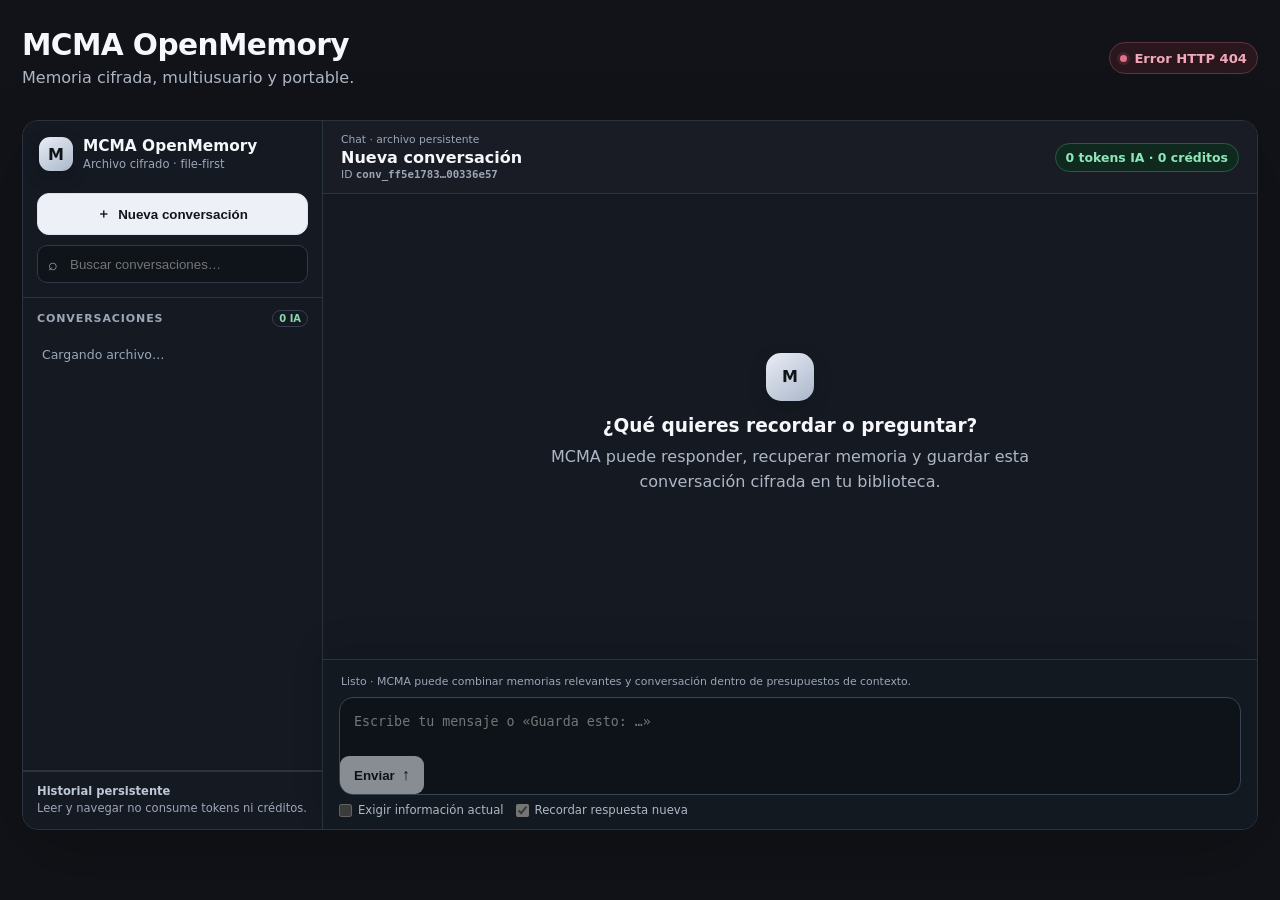
==== commit 654e655e: "fix: keep Chat send button inside composer input" ====
--- a/apps/web/public/index.html
+++ b/apps/web/public/index.html
@@ -5,7 +5,7 @@
   <meta name="viewport" content="width=device-width,initial-scale=1">
   <title>MCMA OpenMemory</title>
   <link rel="icon" type="image/svg+xml" href="favicon.svg?v=20260901-5">
-  <link rel="stylesheet" href="app.css?v=20260903-2">
+  <link rel="stylesheet" href="app.css?v=20260903-3">
 </head>
 <body>
   <main class="shell">
@@ -395,6 +395,7 @@
 
           <div class="chat-input-shell">
             <textarea id="question" maxlength="32768" required rows="1" placeholder="Escribe tu mensaje o «Guarda esto: …»" aria-label="Mensaje para MCMA"></textarea>
+            <button id="send" type="submit" class="chat-send-button" aria-label="Enviar mensaje">Enviar <span aria-hidden="true">↑</span></button>
           </div>
 
           <div class="chat-composer-actions">
@@ -402,7 +403,6 @@
               <label class="chat-option"><input id="current" type="checkbox"> Exigir información actual</label>
               <label class="chat-option"><input id="remember" type="checkbox" checked> Recordar respuesta nueva</label>
             </div>
-            <button id="send" type="submit" class="chat-send-button">Enviar <span aria-hidden="true">↑</span></button>
           </div>
           <pre id="answer" hidden aria-hidden="true"></pre>
         </form>
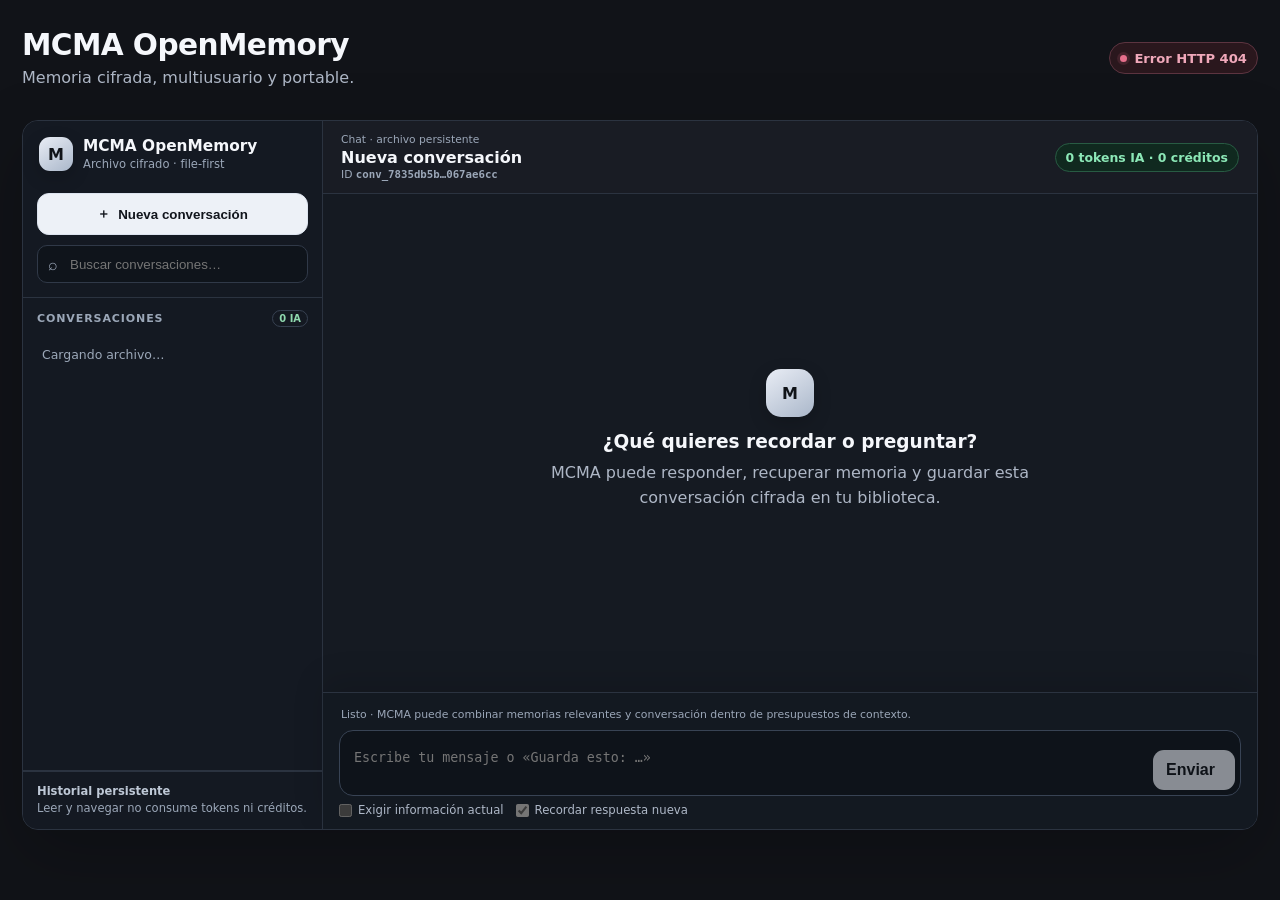
==== commit 09aa58b8: "fix: make Chat send control responsive" ====
--- a/apps/web/public/index.html
+++ b/apps/web/public/index.html
@@ -5,7 +5,7 @@
   <meta name="viewport" content="width=device-width,initial-scale=1">
   <title>MCMA OpenMemory</title>
   <link rel="icon" type="image/svg+xml" href="favicon.svg?v=20260901-5">
-  <link rel="stylesheet" href="app.css?v=20260903-3">
+  <link rel="stylesheet" href="app.css?v=20260903-4">
 </head>
 <body>
   <main class="shell">
@@ -395,7 +395,12 @@
 
           <div class="chat-input-shell">
             <textarea id="question" maxlength="32768" required rows="1" placeholder="Escribe tu mensaje o «Guarda esto: …»" aria-label="Mensaje para MCMA"></textarea>
-            <button id="send" type="submit" class="chat-send-button" aria-label="Enviar mensaje">Enviar <span aria-hidden="true">↑</span></button>
+            <button id="send" type="submit" class="chat-send-button" aria-label="Enviar mensaje">
+              <span class="chat-send-label">Enviar</span>
+              <svg class="chat-send-icon" viewBox="0 0 24 24" aria-hidden="true" focusable="false">
+                <path d="M12 19V5m0 0-6 6m6-6 6 6"></path>
+              </svg>
+            </button>
           </div>
 
           <div class="chat-composer-actions">
--- a/apps/web/public/app.css
+++ b/apps/web/public/app.css
@@ -1457,8 +1457,12 @@
 }
 
 .chat-input-shell{
+  display:flex;
+  align-items:flex-end;
+  gap:8px;
   border:1px solid #384354;
   border-radius:14px;
+  padding:5px;
   background:#0e131a;
   overflow:hidden;
   transition:border-color .15s ease,box-shadow .15s ease;
@@ -1468,11 +1472,13 @@
   box-shadow:0 0 0 3px rgba(148,163,184,.1);
 }
 .chat-input-shell textarea{
-  width:100%;
+  flex:1 1 auto;
+  width:auto;
+  min-width:0;
   min-height:54px;
   max-height:180px;
   margin:0;
-  padding:14px 14px 10px;
+  padding:12px 9px 9px;
   border:0;
   border-radius:0;
   outline:0;
@@ -1484,9 +1490,9 @@
 .chat-composer-actions{
   display:flex;
   align-items:center;
-  justify-content:space-between;
+  justify-content:flex-start;
   gap:12px;
-  margin-top:8px;
+  margin-top:7px;
 }
 .chat-composer-options{
   min-width:0;
@@ -1508,9 +1514,12 @@
   flex:0 0 auto;
   display:inline-flex;
   align-items:center;
+  justify-content:center;
   gap:7px;
-  min-height:38px;
-  padding:8px 14px;
+  min-height:40px;
+  margin:0;
+  padding:8px 13px;
+  border-radius:11px;
   background:#edf1f7;
   color:#101318;
   font-weight:800;
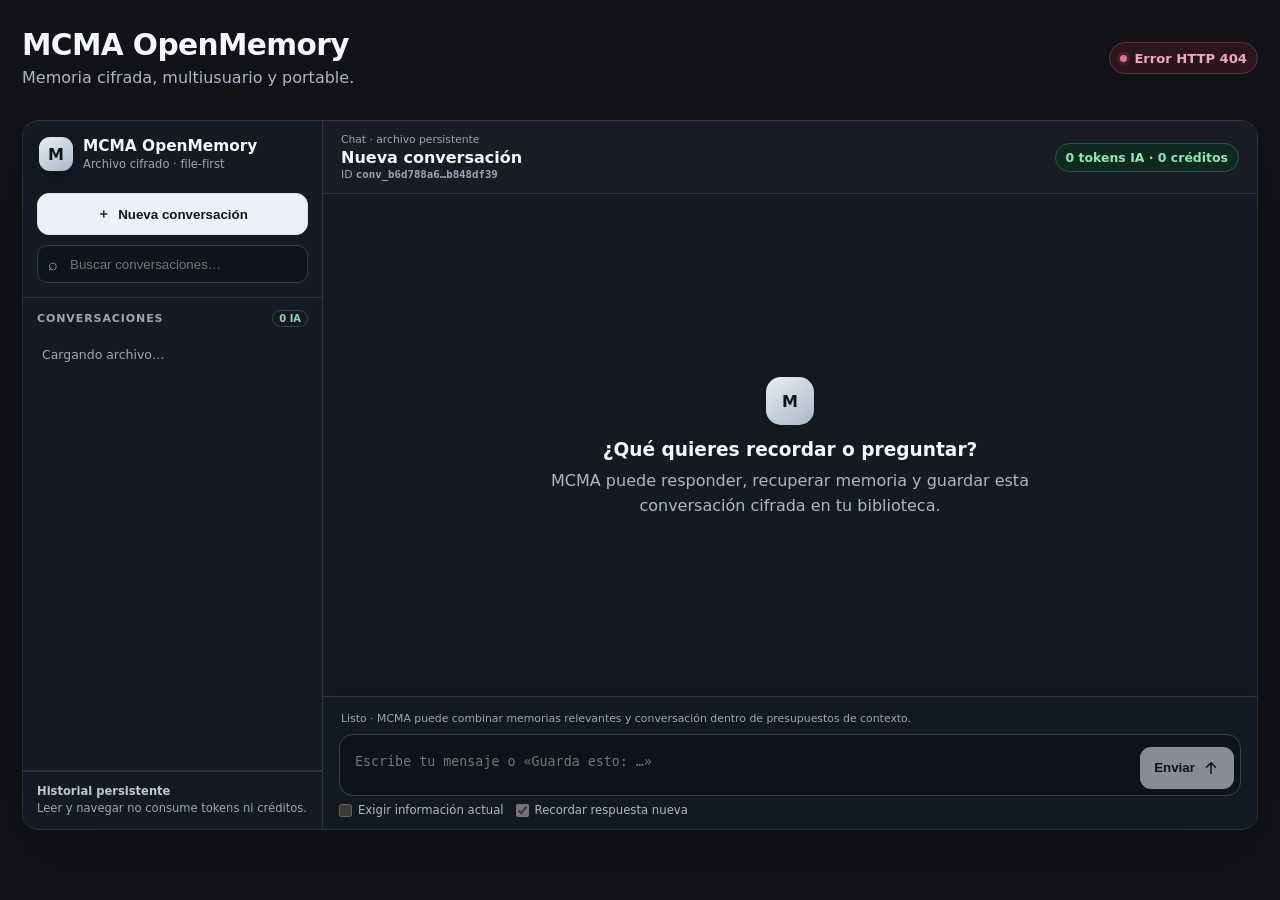
==== commit 3e8485f6: "feat: add inline Biblioteca editors" ====
--- a/apps/web/public/index.html
+++ b/apps/web/public/index.html
@@ -5,7 +5,7 @@
   <meta name="viewport" content="width=device-width,initial-scale=1">
   <title>MCMA OpenMemory</title>
   <link rel="icon" type="image/svg+xml" href="favicon.svg?v=20260901-5">
-  <link rel="stylesheet" href="app.css?v=20260903-4">
+  <link rel="stylesheet" href="app.css?v=20260903-5">
 </head>
 <body>
   <main class="shell">
@@ -110,6 +110,21 @@
 
               <div class="memory-answer-label" id="libraryAnswerLabel">Contenido descifrado</div>
               <pre id="memoryTreeDetailAnswer" class="memory-answer"></pre>
+
+              <div id="libraryInlineEditActions" class="memory-detail-actions library-edit-actions" hidden>
+                <button id="libraryInlineEditOpen" type="button" class="confirm-button">Editar aquí</button>
+                <span id="libraryInlineEditStatus" class="memory-validation-status"></span>
+              </div>
+
+              <form id="libraryInlineEditForm" class="memory-inline-editor" hidden>
+                <label for="libraryInlineEditText">Contenido corregido por el usuario</label>
+                <textarea id="libraryInlineEditText" maxlength="32768" rows="7" required></textarea>
+                <div class="memory-detail-actions">
+                  <button id="libraryInlineEditSave" type="submit" class="confirm-button">Guardar y regenerar semántica</button>
+                  <button id="libraryInlineEditCancel" type="button" class="secondary-button">Cancelar</button>
+                </div>
+                <small>Al guardar: verified · confianza 0.95 · warm · stable. El embedding y el índice semántico se regeneran si hay proveedor configurado.</small>
+              </form>
 
               <div id="memoryTreeSourceWrap" hidden>
                 <div class="memory-answer-label" id="librarySourceLabel">Pregunta / fuente original</div>
@@ -203,6 +218,20 @@
               <div class="memory-answer-label">Respuesta descifrada</div>
               <pre id="memoryDetailAnswer" class="memory-answer"></pre>
 
+              <div class="memory-detail-actions library-edit-actions">
+                <button id="memoryInlineEditOpen" type="button" class="confirm-button">Editar aquí</button>
+              </div>
+
+              <form id="memoryInlineEditForm" class="memory-inline-editor" hidden>
+                <label for="memoryInlineEditText">Respuesta corregida por el usuario</label>
+                <textarea id="memoryInlineEditText" maxlength="32768" rows="7" required></textarea>
+                <div class="memory-detail-actions">
+                  <button id="memoryInlineEditSave" type="submit" class="confirm-button">Guardar y regenerar semántica</button>
+                  <button id="memoryInlineEditCancel" type="button" class="secondary-button">Cancelar</button>
+                </div>
+                <small>La corrección queda como Knowledge del usuario: verified · confianza 0.95 · warm · stable · reutilizable.</small>
+              </form>
+
               <dl class="memory-metadata">
                 <div><dt>Estado</dt><dd id="memoryDetailValidation">—</dd></div>
                 <div><dt>Confianza</dt><dd id="memoryDetailConfidence">—</dd></div>
@@ -414,6 +443,6 @@
       </div>
     </section>
   </main>
-  <script src="app.js?v=20260903-3" defer></script>
+  <script src="app.js?v=20260903-4" defer></script>
 </body>
 </html>
--- a/apps/web/public/app.css
+++ b/apps/web/public/app.css
@@ -991,8 +991,9 @@
   position:relative;
   display:grid;
   grid-template-columns:300px minmax(0,1fr);
-  height:clamp(620px,calc(100vh - 190px),900px);
-  min-height:620px;
+  height:clamp(400px,calc(100vh - 190px),900px);
+  height:clamp(400px,calc(100dvh - 190px),900px);
+  min-height:0;
   margin:14px 0 0;
   overflow:hidden;
   border:1px solid var(--border);
@@ -1217,6 +1218,7 @@
   min-height:0;
   display:flex;
   flex-direction:column;
+  overflow:hidden;
   background:#151a22;
 }
 .chat-conversation-header{
@@ -1270,8 +1272,9 @@
   flex:1 1 auto;
   min-height:0;
   overflow-y:auto;
+  overflow-x:hidden;
   overscroll-behavior:contain;
-  padding:24px clamp(16px,4vw,56px) 30px;
+  padding:24px clamp(16px,4vw,56px) 18px;
   scroll-behavior:smooth;
 }
 .chat-empty-state{
@@ -1395,7 +1398,10 @@
 
 .chat-composer{
   position:relative;
+  z-index:5;
   flex:0 0 auto;
+  min-width:0;
+  max-width:100%;
   padding:10px 16px calc(12px + env(safe-area-inset-bottom,0px));
   border-top:1px solid var(--border);
   background:rgba(20,25,34,.96);
@@ -1457,12 +1463,15 @@
 }
 
 .chat-input-shell{
-  display:flex;
-  align-items:flex-end;
+  width:100%;
+  min-width:0;
+  display:grid;
+  grid-template-columns:minmax(0,1fr) auto;
+  align-items:end;
   gap:8px;
   border:1px solid #384354;
   border-radius:14px;
-  padding:5px;
+  padding:6px;
   background:#0e131a;
   overflow:hidden;
   transition:border-color .15s ease,box-shadow .15s ease;
@@ -1472,13 +1481,12 @@
   box-shadow:0 0 0 3px rgba(148,163,184,.1);
 }
 .chat-input-shell textarea{
-  flex:1 1 auto;
-  width:auto;
+  width:100%;
   min-width:0;
-  min-height:54px;
-  max-height:180px;
+  min-height:48px;
+  max-height:160px;
   margin:0;
-  padding:12px 9px 9px;
+  padding:11px 9px 8px;
   border:0;
   border-radius:0;
   outline:0;
@@ -1492,6 +1500,7 @@
   align-items:center;
   justify-content:flex-start;
   gap:12px;
+  flex-wrap:wrap;
   margin-top:7px;
 }
 .chat-composer-options{
@@ -1511,28 +1520,42 @@
 }
 .chat-option input{margin:0}
 .chat-send-button{
+  align-self:end;
   flex:0 0 auto;
   display:inline-flex;
   align-items:center;
   justify-content:center;
   gap:7px;
-  min-height:40px;
+  min-width:94px;
+  min-height:42px;
   margin:0;
   padding:8px 13px;
   border-radius:11px;
   background:#edf1f7;
   color:#101318;
   font-weight:800;
-}
-.chat-send-button span{
-  font-size:1rem;
+  white-space:nowrap;
+}
+.chat-send-label{
   line-height:1;
+}
+.chat-send-icon{
+  width:18px;
+  height:18px;
+  display:block;
+  fill:none;
+  stroke:currentColor;
+  stroke-width:2;
+  stroke-linecap:round;
+  stroke-linejoin:round;
 }
 
 @media (max-width:900px){
   .shell{padding:14px 12px 26px}
   .chat-workspace{
     grid-template-columns:260px minmax(0,1fr);
+    height:clamp(390px,calc(100vh - 175px),820px);
+    height:clamp(390px,calc(100dvh - 175px),820px);
   }
   #conversationReadCost{display:none}
 }
@@ -1549,8 +1572,9 @@
   .account-drawer>summary small{display:none}
   .chat-workspace{
     display:block;
-    height:calc(100dvh - 150px);
-    min-height:560px;
+    height:clamp(380px,calc(100vh - 150px),760px);
+    height:clamp(380px,calc(100dvh - 150px),760px);
+    min-height:0;
     overflow:hidden;
   }
   .chat-sidebar{
@@ -1577,7 +1601,7 @@
     padding:10px 12px;
   }
   .chat-messages{
-    padding:18px 12px 24px;
+    padding:18px 12px 14px;
   }
   .chat-message-content{
     max-width:92%;
@@ -1604,8 +1628,9 @@
     flex:0 0 auto;
   }
   .chat-workspace{
-    height:calc(100dvh - 138px);
-    min-height:520px;
+    height:clamp(360px,calc(100vh - 138px),700px);
+    height:clamp(360px,calc(100dvh - 138px),700px);
+    min-height:0;
     border-radius:12px;
   }
   .conversation-id-line{display:none}
@@ -1615,7 +1640,7 @@
     font-size:.88rem;
   }
   .chat-composer-actions{
-    align-items:flex-end;
+    align-items:flex-start;
   }
   .chat-composer-options{
     gap:7px;
@@ -1623,7 +1648,22 @@
   .chat-option{
     font-size:.68rem;
   }
+  .chat-input-shell{
+    grid-template-columns:minmax(0,1fr) 44px;
+    gap:6px;
+    padding:5px;
+  }
   .chat-send-button{
-    padding:8px 11px;
-  }
-}
+    width:44px;
+    min-width:44px;
+    min-height:44px;
+    padding:0;
+  }
+  .chat-send-label{
+    display:none;
+  }
+  .chat-send-icon{
+    width:20px;
+    height:20px;
+  }
+}
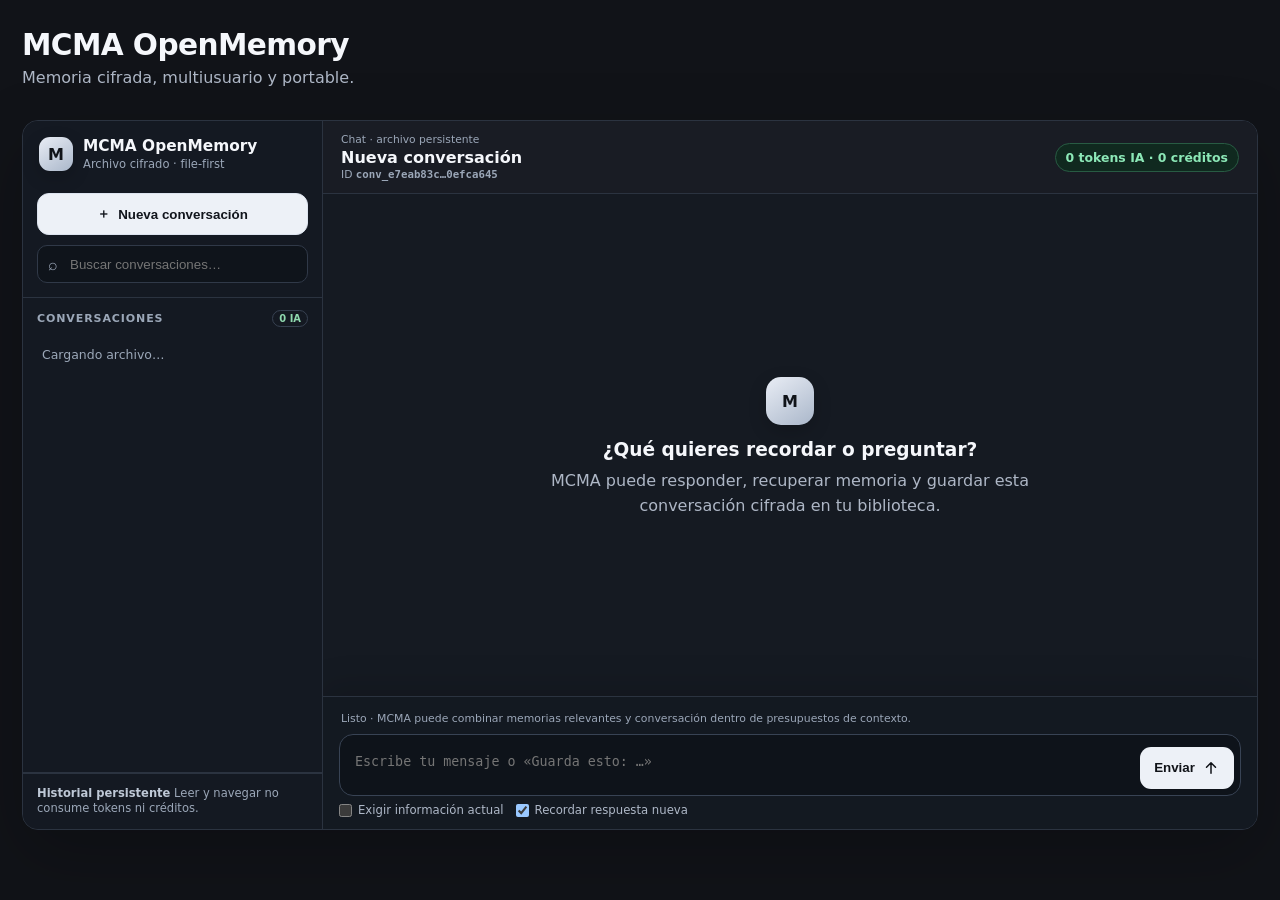
==== commit fc234a08: "feat: move account controls into Chat settings modal" ====
--- a/apps/web/public/index.html
+++ b/apps/web/public/index.html
@@ -5,7 +5,7 @@
   <meta name="viewport" content="width=device-width,initial-scale=1">
   <title>MCMA OpenMemory</title>
   <link rel="icon" type="image/svg+xml" href="favicon.svg?v=20260901-5">
-  <link rel="stylesheet" href="app.css?v=20260903-5">
+  <link rel="stylesheet" href="app.css?v=20260903-6">
 </head>
 <body>
   <main class="shell">
@@ -14,28 +14,8 @@
         <h1>MCMA OpenMemory</h1>
         <p>Memoria cifrada, multiusuario y portable.</p>
       </div>
-
       <div class="account-area">
-        <div id="identity" class="identity-chip" hidden>
-          <span class="avatar-shell">
-            <span id="avatarFallback" class="avatar-fallback" aria-hidden="true">M</span>
-            <img id="avatar" class="avatar" alt="" referrerpolicy="no-referrer" hidden>
-          </span>
-          <span class="identity-text">
-            <strong id="identityName">Usuario</strong>
-            <small id="identityEmail"></small>
-          </span>
-        </div>
-
-        <div class="session-actions">
-          <span id="status" class="session-pill pending">
-            <span class="session-dot"></span>
-            <span id="statusText">Comprobando sesión…</span>
-          </span>
-          <a id="adminLink" href="admin.html" hidden>Administrar</a>
-          <a id="login" href="login" hidden>Iniciar sesión</a>
-          <button id="logout" type="button" hidden>Salir</button>
-        </div>
+        <a id="login" href="login" hidden>Iniciar sesión</a>
       </div>
     </header>
 
@@ -60,13 +40,35 @@
       <button id="tabContext" type="button" role="tab" class="tab-button" data-tab-target="context" aria-controls="contextPanel" aria-selected="false">Contexto MCMA</button>
     </nav>
 
-    <details id="accountDrawer" class="account-drawer" hidden>
-      <summary>
-        <span>Cuenta, billing y API</span>
-        <small>Plan, créditos, Stripe y claves de acceso</small>
-      </summary>
-      <div id="accountDrawerContent" class="account-drawer-content"></div>
-    </details>
+    <dialog id="accountDrawer" class="account-modal" aria-labelledby="accountModalTitle" hidden>
+      <div class="account-modal-shell">
+        <div class="account-modal-header">
+          <div>
+            <span class="account-modal-eyebrow">MCMA OpenMemory</span>
+            <h2 id="accountModalTitle">Configuración</h2>
+            <p>Cuenta, billing, Stripe y API.</p>
+          </div>
+          <button id="accountSettingsClose" type="button" class="account-modal-close" aria-label="Cerrar configuración">
+            <svg viewBox="0 0 24 24" aria-hidden="true" focusable="false">
+              <path d="M6 6l12 12M18 6 6 18"></path>
+            </svg>
+          </button>
+        </div>
+
+        <div class="account-modal-session">
+          <span id="status" class="session-pill pending">
+            <span class="session-dot"></span>
+            <span id="statusText">Comprobando sesión…</span>
+          </span>
+          <div class="session-actions">
+            <a id="adminLink" href="admin.html" hidden>Administrar</a>
+            <button id="logout" type="button" hidden>Salir</button>
+          </div>
+        </div>
+
+        <div id="accountDrawerContent" class="account-drawer-content"></div>
+      </div>
+    </dialog>
 
     <section id="memoryExplorer" class="card memory-explorer tab-panel" role="tabpanel" aria-labelledby="tabMemory" data-tab-panel="memory" hidden>
       <div class="row between memory-title-row">
@@ -378,8 +380,27 @@
         </section>
 
         <div class="chat-sidebar-footer">
-          <strong>Historial persistente</strong>
-          <span>Leer y navegar no consume tokens ni créditos.</span>
+          <div class="chat-history-note">
+            <strong>Historial persistente</strong>
+            <span>Leer y navegar no consume tokens ni créditos.</span>
+          </div>
+
+          <div id="identity" class="sidebar-account-row" hidden>
+            <span class="avatar-shell sidebar-avatar">
+              <span id="avatarFallback" class="avatar-fallback" aria-hidden="true">M</span>
+              <img id="avatar" class="avatar" alt="" referrerpolicy="no-referrer" hidden>
+            </span>
+            <span class="sidebar-account-copy">
+              <strong id="identityName">usuario</strong>
+              <small>Cuenta activa</small>
+            </span>
+            <button id="accountSettingsOpen" type="button" class="sidebar-settings-button" aria-label="Abrir configuración de cuenta" title="Configuración">
+              <svg viewBox="0 0 24 24" aria-hidden="true" focusable="false">
+                <path d="M12 15.5A3.5 3.5 0 1 0 12 8a3.5 3.5 0 0 0 0 7.5Z"></path>
+                <path d="M19.4 15a1.7 1.7 0 0 0 .34 1.88l.06.06-1.86 1.86-.06-.06A1.7 1.7 0 0 0 16 18.4a1.7 1.7 0 0 0-1 .6 1.7 1.7 0 0 0-.4 1.1V20h-2.6v-.1a1.7 1.7 0 0 0-1.4-1.67 1.7 1.7 0 0 0-1.48.47l-.06.06-1.86-1.86.06-.06A1.7 1.7 0 0 0 7.6 15a1.7 1.7 0 0 0-.6-1 1.7 1.7 0 0 0-1.1-.4H5.8V11h.1A1.7 1.7 0 0 0 7.57 9.6a1.7 1.7 0 0 0-.47-1.48l-.06-.06L8.9 6.2l.06.06a1.7 1.7 0 0 0 1.88.34 1.7 1.7 0 0 0 1-.6 1.7 1.7 0 0 0 .4-1.1V4.8h2.6v.1a1.7 1.7 0 0 0 1.4 1.67 1.7 1.7 0 0 0 1.48-.47l.06-.06 1.86 1.86-.06.06A1.7 1.7 0 0 0 19.4 9.8c.13.37.35.7.64.96.3.26.68.4 1.08.4h.08v2.6h-.08a1.7 1.7 0 0 0-1.72 1.24Z"></path>
+              </svg>
+            </button>
+          </div>
         </div>
       </aside>
 
@@ -443,6 +464,6 @@
       </div>
     </section>
   </main>
-  <script src="app.js?v=20260903-4" defer></script>
+  <script src="app.js?v=20260903-5" defer></script>
 </body>
 </html>
--- a/apps/web/public/app.css
+++ b/apps/web/public/app.css
@@ -802,6 +802,47 @@
   font-size:.78rem;
 }
 
+.library-edit-actions{
+  margin-top:10px;
+}
+.memory-inline-editor{
+  display:grid;
+  gap:9px;
+  margin:10px 0 14px;
+  padding:12px;
+  border:1px solid #3b4656;
+  border-radius:11px;
+  background:#0f141b;
+}
+.memory-inline-editor label{
+  color:#dce6f3;
+  font-size:.78rem;
+  font-weight:750;
+}
+.memory-inline-editor textarea{
+  width:100%;
+  min-height:130px;
+  max-height:320px;
+  margin:0;
+  padding:11px 12px;
+  border:1px solid #3a4656;
+  border-radius:9px;
+  background:#0b1016;
+  color:var(--text);
+  resize:vertical;
+  line-height:1.5;
+}
+.memory-inline-editor textarea:focus{
+  outline:0;
+  border-color:#66758b;
+  box-shadow:0 0 0 3px rgba(148,163,184,.1);
+}
+.memory-inline-editor small{
+  color:var(--muted);
+  line-height:1.45;
+}
+
+
 @media(max-width:900px){
   .memory-tree-panel{min-height:0}
   .memory-tree{max-height:330px}
@@ -818,6 +859,13 @@
   .memory-controls{grid-template-columns:1fr}
   .memory-controls input{grid-column:auto}
   .memory-metadata{grid-template-columns:1fr 1fr}
+  .memory-inline-editor .memory-detail-actions{
+    align-items:stretch;
+    flex-direction:column;
+  }
+  .memory-inline-editor .memory-detail-actions button{
+    width:100%;
+  }
 }
 
 
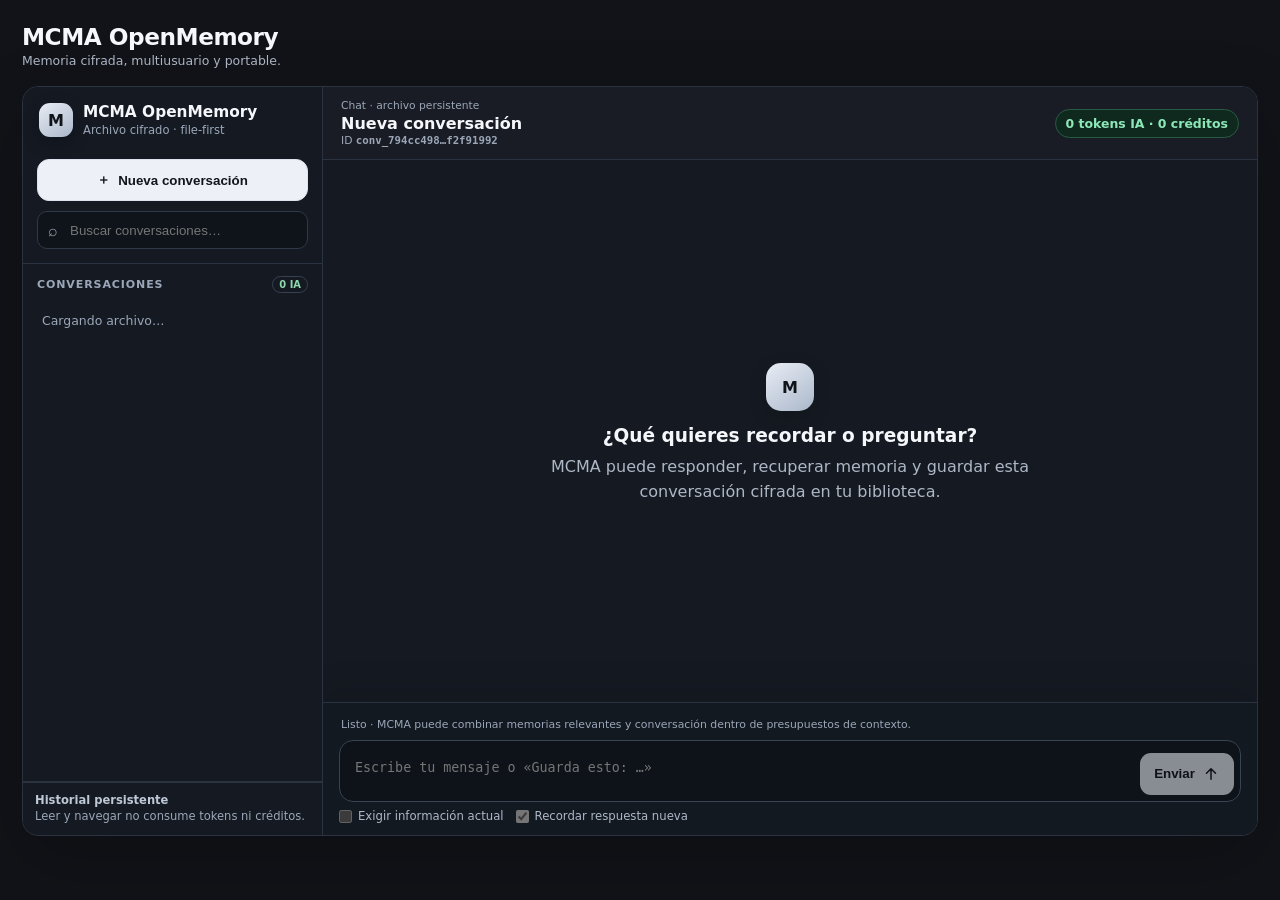
==== commit 92e8a83f: "chore: bust CSS cache for compact desktop density" ====
--- a/apps/web/public/index.html
+++ b/apps/web/public/index.html
@@ -5,7 +5,7 @@
   <meta name="viewport" content="width=device-width,initial-scale=1">
   <title>MCMA OpenMemory</title>
   <link rel="icon" type="image/svg+xml" href="favicon.svg?v=20260901-5">
-  <link rel="stylesheet" href="app.css?v=20260903-6">
+  <link rel="stylesheet" href="app.css?v=20260903-7">
 </head>
 <body>
   <main class="shell">
--- a/apps/web/public/app.css
+++ b/apps/web/public/app.css
@@ -137,7 +137,8 @@
 /* Header / identity */
 .topbar{
   align-items:center;
-  min-height:76px;
+  min-height:52px;
+  margin-bottom:8px;
 }
 
 .brand{
@@ -147,22 +148,23 @@
 .brand h1{
   display:block;
   margin:0;
-  font-size:1.85rem;
+  font-size:1.45rem;
   line-height:1.12;
   letter-spacing:-.02em;
 }
 .brand p{
-  margin-top:6px;
+  margin-top:3px;
   color:#aeb7c6;
+  font-size:.78rem;
 }
 
 .account-area{
-  flex:0 1 500px;
+  flex:0 0 auto;
   min-width:0;
   display:flex;
   align-items:center;
   justify-content:flex-end;
-  gap:12px;
+  gap:8px;
 }
 
 .identity-chip{
@@ -371,32 +373,25 @@
 
 @media(max-width:820px){
   .topbar{
-    align-items:flex-start;
-    flex-direction:column;
+    align-items:center;
+    flex-direction:row;
+    gap:12px;
   }
   .account-area{
-    width:100%;
-    flex:1 1 auto;
-    justify-content:flex-start;
-    flex-wrap:wrap;
-  }
-  .identity-chip{max-width:min(100%,360px)}
-  .session-actions{justify-content:flex-start}
+    width:auto;
+    flex:0 0 auto;
+    justify-content:flex-end;
+  }
 }
 
 @media(max-width:640px){
-  .shell{padding:20px 14px 32px}
-  .brand h1{font-size:1.6rem}
+  .shell{padding:16px 10px 26px}
+  .brand h1{font-size:1.2rem}
+  .brand p{display:none}
   .account-area{
-    align-items:flex-start;
-    flex-direction:column;
-  }
-  .identity-chip{
-    width:100%;
-    max-width:100%;
-    border-radius:14px;
-  }
-  .identity-text strong,.identity-text small{max-width:none}
+    align-items:center;
+    flex-direction:row;
+  }
   .row{align-items:flex-start}
   .key-row{
     align-items:flex-start;
@@ -874,7 +869,7 @@
   display:flex;
   align-items:center;
   gap:7px;
-  margin:18px 0 8px;
+  margin:8px 0 6px;
   padding:5px;
   width:max-content;
   max-width:100%;
@@ -1007,40 +1002,100 @@
   padding:20px 22px 34px;
 }
 
-.account-drawer{
-  margin:10px 0 14px;
-  border:1px solid var(--border);
-  border-radius:12px;
-  background:var(--panel-dark);
+.account-modal{
+  width:min(900px,calc(100vw - 28px));
+  max-width:900px;
+  max-height:min(86dvh,860px);
+  margin:auto;
+  padding:0;
+  border:1px solid #354154;
+  border-radius:16px;
+  background:#121720;
+  color:var(--text);
+  box-shadow:0 30px 90px rgba(0,0,0,.55);
   overflow:hidden;
 }
-.account-drawer>summary{
+.account-modal::backdrop{
+  background:rgba(4,7,12,.72);
+  backdrop-filter:blur(4px);
+  -webkit-backdrop-filter:blur(4px);
+}
+.account-modal-shell{
+  max-height:min(86dvh,860px);
+  display:flex;
+  flex-direction:column;
+  overflow:hidden;
+}
+.account-modal-header{
+  flex:0 0 auto;
+  display:flex;
+  align-items:center;
+  justify-content:space-between;
+  gap:16px;
+  padding:16px 18px 13px;
+  border-bottom:1px solid var(--border);
+  background:#171d27;
+}
+.account-modal-header h2{
+  margin:1px 0 3px;
+  font-size:1.05rem;
+}
+.account-modal-header p{
+  font-size:.76rem;
+}
+.account-modal-eyebrow{
+  display:block;
+  color:#8d9aae;
+  font-size:.66rem;
+  font-weight:800;
+  letter-spacing:.07em;
+  text-transform:uppercase;
+}
+.account-modal-close{
+  width:38px;
+  height:38px;
+  flex:0 0 38px;
+  display:grid;
+  place-items:center;
+  padding:0;
+  border:1px solid #394556;
+  background:#10161f;
+  color:#d8e0eb;
+}
+.account-modal-close svg{
+  width:18px;
+  height:18px;
+  fill:none;
+  stroke:currentColor;
+  stroke-width:2;
+  stroke-linecap:round;
+}
+.account-modal-session{
+  flex:0 0 auto;
   display:flex;
   align-items:center;
   justify-content:space-between;
   gap:12px;
-  padding:10px 14px;
-  cursor:pointer;
-  color:var(--text);
-  font-weight:700;
-}
-.account-drawer>summary small{
-  color:var(--muted);
-  font-weight:500;
+  padding:10px 18px;
+  border-bottom:1px solid var(--border);
+  background:#10151c;
 }
 .account-drawer-content{
-  padding:0 12px 12px;
+  flex:1 1 auto;
+  min-height:0;
+  overflow:auto;
+  padding:2px 14px 16px;
 }
 .account-drawer-content>.card{
-  margin:10px 0 0;
+  margin:12px 0 0;
 }
 
 .chat-workspace{
   position:relative;
   display:grid;
   grid-template-columns:300px minmax(0,1fr);
-  height:clamp(400px,calc(100vh - 190px),900px);
-  height:clamp(400px,calc(100dvh - 190px),900px);
+  height:clamp(400px,calc(100vh - 150px),920px);
+  height:clamp(400px,calc(100dvh - 150px),920px);
   min-height:0;
   margin:14px 0 0;
   overflow:hidden;
@@ -1248,17 +1303,80 @@
 }
 .chat-sidebar-footer{
   flex:0 0 auto;
-  display:flex;
-  flex-direction:column;
-  gap:3px;
-  padding:12px 14px;
+  display:grid;
+  gap:10px;
+  padding:10px 12px;
   border-top:1px solid var(--border);
   color:#bec8d6;
   font-size:.72rem;
 }
-.chat-sidebar-footer span{
+.chat-history-note{
+  display:grid;
+  gap:2px;
+}
+.chat-history-note span{
   color:var(--muted);
   line-height:1.35;
+}
+.sidebar-account-row{
+  min-width:0;
+  display:grid;
+  grid-template-columns:34px minmax(0,1fr) 36px;
+  align-items:center;
+  gap:9px;
+  padding-top:9px;
+  border-top:1px solid #28313e;
+}
+.sidebar-avatar{
+  width:34px;
+  height:34px;
+  min-width:34px;
+  flex-basis:34px;
+}
+.sidebar-account-copy{
+  min-width:0;
+  display:flex;
+  flex-direction:column;
+  gap:2px;
+}
+.sidebar-account-copy strong,
+.sidebar-account-copy small{
+  display:block;
+  overflow:hidden;
+  text-overflow:ellipsis;
+  white-space:nowrap;
+}
+.sidebar-account-copy strong{
+  color:#edf2f8;
+  font-size:.78rem;
+}
+.sidebar-account-copy small{
+  color:#8390a2;
+  font-size:.65rem;
+}
+.sidebar-settings-button{
+  width:36px;
+  height:36px;
+  display:grid;
+  place-items:center;
+  padding:0;
+  border:1px solid #354154;
+  background:#10161f;
+  color:#c6d0de;
+}
+.sidebar-settings-button:hover,
+.sidebar-settings-button:focus-visible{
+  border-color:#63748a;
+  color:#fff;
+}
+.sidebar-settings-button svg{
+  width:18px;
+  height:18px;
+  fill:none;
+  stroke:currentColor;
+  stroke-width:1.7;
+  stroke-linecap:round;
+  stroke-linejoin:round;
 }
 
 .chat-main-panel{
@@ -1602,8 +1720,8 @@
   .shell{padding:14px 12px 26px}
   .chat-workspace{
     grid-template-columns:260px minmax(0,1fr);
-    height:clamp(390px,calc(100vh - 175px),820px);
-    height:clamp(390px,calc(100dvh - 175px),820px);
+    height:clamp(390px,calc(100vh - 135px),860px);
+    height:clamp(390px,calc(100dvh - 135px),860px);
   }
   #conversationReadCost{display:none}
 }
@@ -1616,12 +1734,10 @@
   .brand h1{font-size:1.35rem}
   .brand p{display:none}
   .account-area{flex:1 1 auto}
-  .identity-text{display:none}
-  .account-drawer>summary small{display:none}
   .chat-workspace{
     display:block;
-    height:clamp(380px,calc(100vh - 150px),760px);
-    height:clamp(380px,calc(100dvh - 150px),760px);
+    height:clamp(380px,calc(100vh - 125px),800px);
+    height:clamp(380px,calc(100dvh - 125px),800px);
     min-height:0;
     overflow:hidden;
   }
@@ -1676,8 +1792,8 @@
     flex:0 0 auto;
   }
   .chat-workspace{
-    height:clamp(360px,calc(100vh - 138px),700px);
-    height:clamp(360px,calc(100dvh - 138px),700px);
+    height:clamp(360px,calc(100vh - 118px),740px);
+    height:clamp(360px,calc(100dvh - 118px),740px);
     min-height:0;
     border-radius:12px;
   }
@@ -1714,4 +1830,23 @@
     width:20px;
     height:20px;
   }
-}
+  .account-modal{
+    width:calc(100vw - 16px);
+    max-height:92dvh;
+    border-radius:14px;
+  }
+  .account-modal-shell{
+    max-height:92dvh;
+  }
+  .account-modal-header{
+    padding:13px 14px 11px;
+  }
+  .account-modal-session{
+    align-items:flex-start;
+    flex-direction:column;
+    padding:10px 14px;
+  }
+  .account-drawer-content{
+    padding:2px 10px 12px;
+  }
+}
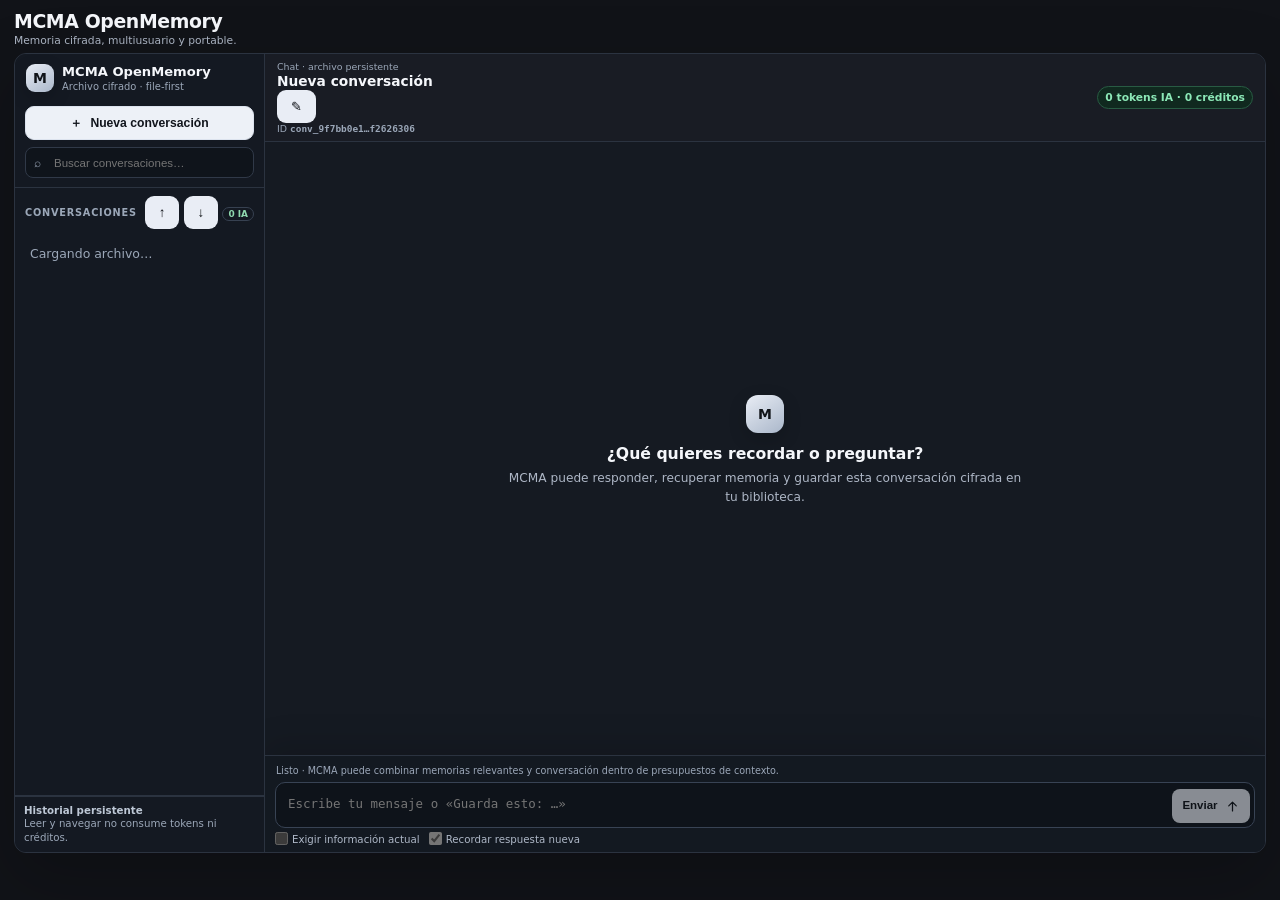
==== commit 75878453: "feat: constrain conversations and add rename/context controls" ====
--- a/apps/web/public/index.html
+++ b/apps/web/public/index.html
@@ -5,7 +5,7 @@
   <meta name="viewport" content="width=device-width,initial-scale=1">
   <title>MCMA OpenMemory</title>
   <link rel="icon" type="image/svg+xml" href="favicon.svg?v=20260901-5">
-  <link rel="stylesheet" href="app.css?v=20260903-7">
+  <link rel="stylesheet" href="app.css?v=20260903-8">
 </head>
 <body>
   <main class="shell">
@@ -153,6 +153,7 @@
               </div>
 
               <div id="interactionActions" class="memory-detail-actions" hidden>
+                <button id="interactionRenameConversation" type="button" class="secondary-button">Editar nombre de conversación</button>
                 <button id="interactionApprove" type="button" class="confirm-button">✓ Aprobar como conocimiento</button>
                 <button id="interactionDiscard" type="button" class="danger-button">Descartar conocimiento</button>
                 <span id="interactionValidationStatus" class="memory-validation-status"></span>
@@ -261,6 +262,7 @@
         <div>
           <h2>Contexto MCMA</h2>
           <p>Transparencia de la memoria persistente y del contexto usado en cada pregunta.</p>
+          <small id="contextCatalogStatus" class="context-catalog-status">Preparando catálogo local…</small>
         </div>
         <span class="zero-ai-badge">Lectura · 0 tokens IA</span>
       </div>
@@ -372,9 +374,13 @@
         <section class="chat-sidebar-section conversations-section">
           <div class="chat-sidebar-label-row">
             <span class="chat-sidebar-label">Conversaciones</span>
-            <span class="zero-ai-mini">0 IA</span>
-          </div>
-          <div id="conversationList" class="conversation-list" aria-live="polite">
+            <span class="conversation-list-tools">
+              <button id="conversationPageUp" type="button" class="conversation-scroll-button" aria-label="Ver cuatro conversaciones anteriores" title="Subir 4">↑</button>
+              <button id="conversationPageDown" type="button" class="conversation-scroll-button" aria-label="Ver cuatro conversaciones siguientes" title="Bajar 4">↓</button>
+              <span class="zero-ai-mini">0 IA</span>
+            </span>
+          </div>
+          <div id="conversationList" class="conversation-list" aria-live="polite" tabindex="0" aria-label="Historial de conversaciones, cuatro visibles por página">
             <div class="conversation-empty">Cargando archivo…</div>
           </div>
         </section>
@@ -409,7 +415,15 @@
           <button id="conversationSidebarToggle" class="chat-sidebar-toggle" type="button" aria-label="Mostrar conversaciones" aria-expanded="false">☰</button>
           <div class="chat-title-group">
             <span class="chat-eyebrow">Chat · archivo persistente</span>
-            <h2 id="conversationTitle">Nueva conversación</h2>
+            <div class="conversation-title-row">
+              <h2 id="conversationTitle">Nueva conversación</h2>
+              <button id="conversationRenameOpen" type="button" class="conversation-rename-button" aria-label="Editar nombre de la conversación" title="Editar nombre">✎</button>
+            </div>
+            <form id="conversationRenameForm" class="conversation-rename-form" hidden>
+              <input id="conversationRenameInput" type="text" maxlength="120" autocomplete="off" aria-label="Nuevo nombre de conversación">
+              <button id="conversationRenameSave" type="submit">Guardar</button>
+              <button id="conversationRenameCancel" type="button" class="secondary-button">Cancelar</button>
+            </form>
             <span class="conversation-id-line">ID <strong id="conversationLabel">—</strong></span>
           </div>
           <span id="conversationReadCost" class="zero-ai-badge">0 tokens IA · 0 créditos</span>
@@ -464,6 +478,6 @@
       </div>
     </section>
   </main>
-  <script src="app.js?v=20260903-5" defer></script>
+  <script src="app.js?v=20260903-6" defer></script>
 </body>
 </html>
--- a/apps/web/public/app.css
+++ b/apps/web/public/app.css
@@ -1850,3 +1850,474 @@
     padding:2px 10px 12px;
   }
 }
+
+
+/* ============================================================
+   Desktop density at browser zoom 100%
+   Keep the application visually close to the previous 75%-zoom
+   working view without using CSS zoom/transform scaling.
+   ============================================================ */
+@media (min-width:901px){
+  body{
+    font-size:14px;
+  }
+
+  .shell{
+    max-width:1540px;
+    padding:10px 14px 18px;
+  }
+
+  .topbar{
+    min-height:38px;
+    margin-bottom:3px;
+  }
+  .brand{
+    min-width:220px;
+  }
+  .brand h1{
+    font-size:1.18rem;
+  }
+  .brand p{
+    margin-top:2px;
+    font-size:.67rem;
+  }
+
+  .main-tabs{
+    gap:4px;
+    margin:4px 0;
+    padding:3px;
+    border-radius:9px;
+  }
+  .tab-button{
+    padding:5px 9px;
+    font-size:.76rem;
+  }
+
+  .card{
+    padding:12px;
+    margin:8px 0;
+    border-radius:11px;
+  }
+  .stats{
+    gap:8px;
+  }
+  .stats div{
+    padding:8px;
+    border-radius:8px;
+  }
+
+  .chat-workspace{
+    grid-template-columns:250px minmax(0,1fr);
+    height:clamp(520px,calc(100vh - 100px),980px);
+    height:clamp(520px,calc(100dvh - 100px),980px);
+    margin-top:5px;
+    border-radius:12px;
+  }
+
+  .chat-sidebar-brand{
+    gap:8px;
+    padding:10px 11px 7px;
+  }
+  .chat-sidebar-brand strong{
+    font-size:.82rem;
+  }
+  .chat-sidebar-brand small{
+    font-size:.62rem;
+  }
+  .chat-brand-mark{
+    width:28px;
+    height:28px;
+    border-radius:9px;
+  }
+
+  .chat-sidebar-controls{
+    padding:7px 10px 9px;
+  }
+  .btn-new-conversation{
+    min-height:34px;
+    padding:6px 9px;
+    border-radius:9px;
+    font-size:.76rem;
+  }
+  .conversation-search{
+    margin-top:7px;
+  }
+  .conversation-search input{
+    min-height:31px;
+    padding:6px 8px 6px 28px;
+    border-radius:8px;
+    font-size:.72rem;
+  }
+  .conversation-search>span{
+    left:9px;
+    font-size:.72rem;
+  }
+
+  .chat-sidebar-section{
+    padding:8px 10px;
+  }
+  .chat-sidebar-label,
+  .chat-sidebar-label-row{
+    font-size:.61rem;
+  }
+  .chat-sidebar-label-row{
+    margin-bottom:5px;
+  }
+  .zero-ai-mini{
+    padding:1px 5px;
+    font-size:.56rem;
+  }
+  .conversation-projects{
+    gap:4px;
+    margin-top:6px;
+  }
+  .conversation-project{
+    padding:3px 6px;
+    font-size:.64rem;
+  }
+  .conversation-group+.conversation-group{
+    margin-top:6px;
+  }
+  .conversation-group-title{
+    padding:3px 4px 2px;
+    font-size:.61rem;
+  }
+  .conversation-item{
+    padding:6px 7px;
+    border-radius:8px;
+  }
+  .conversation-item-title{
+    font-size:.74rem;
+  }
+  .conversation-item-meta{
+    gap:5px;
+    margin-top:2px;
+    font-size:.59rem;
+  }
+
+  .chat-sidebar-footer{
+    gap:7px;
+    padding:7px 9px;
+    font-size:.64rem;
+  }
+  .chat-history-note{
+    gap:1px;
+  }
+  .sidebar-account-row{
+    grid-template-columns:28px minmax(0,1fr) 30px;
+    gap:7px;
+    padding-top:6px;
+  }
+  .sidebar-avatar{
+    width:28px;
+    height:28px;
+    min-width:28px;
+    flex-basis:28px;
+  }
+  .sidebar-account-copy strong{
+    font-size:.7rem;
+  }
+  .sidebar-account-copy small{
+    font-size:.58rem;
+  }
+  .sidebar-settings-button{
+    width:30px;
+    height:30px;
+    border-radius:8px;
+  }
+  .sidebar-settings-button svg{
+    width:15px;
+    height:15px;
+  }
+
+  .chat-conversation-header{
+    min-height:50px;
+    gap:10px;
+    padding:7px 12px;
+  }
+  .chat-title-group h2{
+    margin:1px 0;
+    font-size:.86rem;
+  }
+  .chat-eyebrow,
+  .conversation-id-line{
+    font-size:.59rem;
+  }
+  .zero-ai-badge{
+    gap:4px;
+    padding:4px 7px;
+    font-size:.67rem;
+  }
+
+  .chat-messages{
+    padding:13px 24px 9px;
+  }
+  .chat-empty-state{
+    gap:6px;
+  }
+  .chat-empty-state .chat-empty-mark{
+    width:38px;
+    height:38px;
+    border-radius:12px;
+  }
+  .chat-empty-state h3{
+    font-size:.98rem;
+  }
+  .chat-empty-state p{
+    font-size:.76rem;
+  }
+  .chat-message{
+    margin-bottom:11px;
+  }
+  .chat-message-role{
+    margin:0 6px 3px;
+    font-size:.59rem;
+  }
+  .chat-message-content{
+    max-width:min(86%,900px);
+    padding:8px 11px;
+    border-radius:13px;
+    font-size:.84rem;
+    line-height:1.5;
+  }
+  .chat-message-actions{
+    gap:4px;
+    margin:4px 6px 0;
+  }
+  .chat-message-action{
+    min-height:24px;
+    padding:3px 7px;
+    border-radius:7px;
+    font-size:.6rem;
+  }
+  .chat-message-meta{
+    gap:4px;
+    margin:3px 6px 0;
+    font-size:.58rem;
+  }
+
+  .chat-composer{
+    padding:6px 10px 7px;
+  }
+  .chat-composer-meta{
+    min-height:17px;
+    gap:7px;
+    margin:0 1px 3px;
+    font-size:.6rem;
+  }
+  .memory-edit-target{
+    gap:8px;
+    margin:0 1px 5px;
+    padding:6px 8px;
+    border-radius:8px;
+  }
+  .memory-edit-target strong{
+    font-size:.67rem;
+  }
+  .memory-edit-target span{
+    font-size:.65rem;
+  }
+  .memory-edit-target code{
+    font-size:.57rem;
+  }
+  .memory-edit-target .secondary-button{
+    padding:4px 6px;
+    font-size:.62rem;
+  }
+  .chat-input-shell{
+    gap:6px;
+    padding:4px;
+    border-radius:10px;
+  }
+  .chat-input-shell textarea{
+    min-height:36px;
+    max-height:130px;
+    padding:8px 8px 6px;
+    font-size:.78rem;
+  }
+  .chat-send-button{
+    min-width:78px;
+    min-height:34px;
+    padding:6px 9px;
+    border-radius:8px;
+    font-size:.72rem;
+  }
+  .chat-send-icon{
+    width:15px;
+    height:15px;
+  }
+  .chat-composer-actions{
+    gap:8px;
+    margin-top:4px;
+  }
+  .chat-composer-options{
+    gap:9px;
+  }
+  .chat-option{
+    gap:4px;
+    font-size:.64rem;
+  }
+
+  .memory-title-row{
+    margin-bottom:9px;
+  }
+  .memory-view-switch{
+    gap:4px;
+    margin-bottom:9px;
+    padding:3px;
+  }
+  .memory-view-button{
+    padding:5px 8px;
+    font-size:.71rem;
+  }
+  .memory-layout{
+    grid-template-columns:minmax(230px,31%) minmax(0,1fr);
+    gap:9px;
+    min-height:300px;
+  }
+  .memory-tree-panel{
+    min-height:330px;
+  }
+  .memory-tree-heading{
+    gap:2px;
+    padding:8px 10px;
+  }
+  .memory-tree-heading strong{
+    font-size:.75rem;
+  }
+  .memory-tree-heading span{
+    font-size:.62rem;
+  }
+  .memory-tree{
+    max-height:500px;
+    padding:6px 5px 9px;
+  }
+  .memory-tree-folder>summary,
+  .memory-tree-file{
+    padding:5px 6px;
+    font-size:.73rem;
+  }
+  .memory-tree-children{
+    margin-left:9px;
+    padding-left:6px;
+  }
+  .memory-detail{
+    padding:11px;
+  }
+  .memory-detail h3{
+    margin:10px 0 8px;
+    font-size:.94rem;
+  }
+  .memory-path{
+    margin:-2px 0 9px;
+    padding:6px 8px;
+    font-size:.64rem;
+  }
+  .memory-answer{
+    min-height:90px;
+    max-height:330px;
+    padding:9px;
+  }
+  .memory-answer-label{
+    margin-bottom:5px;
+    font-size:.66rem;
+  }
+  .memory-metadata{
+    gap:6px;
+    margin:9px 0;
+  }
+  .memory-metadata div{
+    padding:6px;
+  }
+  .memory-metadata dt{
+    font-size:.61rem;
+  }
+  .memory-metadata dd{
+    margin-top:2px;
+    font-size:.73rem;
+  }
+  .memory-detail-actions{
+    gap:6px;
+  }
+  .memory-detail-actions button{
+    padding:5px 8px;
+    font-size:.7rem;
+  }
+  .memory-list{
+    max-height:470px;
+  }
+  .memory-list-item{
+    padding:8px;
+  }
+  .memory-list-item strong{
+    font-size:.78rem;
+  }
+  .memory-list-meta{
+    gap:5px;
+    margin-top:5px;
+    font-size:.61rem;
+  }
+  .memory-controls{
+    grid-template-columns:minmax(200px,1fr) minmax(130px,170px) minmax(130px,170px) auto auto;
+    gap:6px;
+    margin-bottom:9px;
+  }
+  .memory-controls input,
+  .memory-controls select{
+    padding:6px 8px;
+    font-size:.7rem;
+  }
+
+  .context-title-row,
+  .context-stats{
+    margin-bottom:9px;
+  }
+  .context-grid{
+    gap:8px;
+  }
+  .context-box{
+    padding:10px;
+    border-radius:9px;
+  }
+  .context-box h3{
+    font-size:.84rem;
+  }
+  .context-box>p,
+  .context-box .row p{
+    font-size:.7rem;
+  }
+  .context-code{
+    min-height:72px;
+    max-height:250px;
+    margin:5px 0 7px;
+    padding:8px;
+    font-size:.69rem;
+  }
+  .context-list{
+    gap:5px;
+    max-height:280px;
+    margin-top:7px;
+  }
+  .context-list-item{
+    padding:6px 8px;
+  }
+  .context-list-item strong{
+    font-size:.71rem;
+  }
+  .context-list-item small{
+    font-size:.61rem;
+  }
+
+  .account-modal{
+    width:min(820px,calc(100vw - 40px));
+  }
+  .account-modal-header{
+    padding:12px 14px 10px;
+  }
+  .account-modal-session{
+    padding:8px 14px;
+  }
+  .account-drawer-content{
+    padding:2px 10px 12px;
+  }
+}
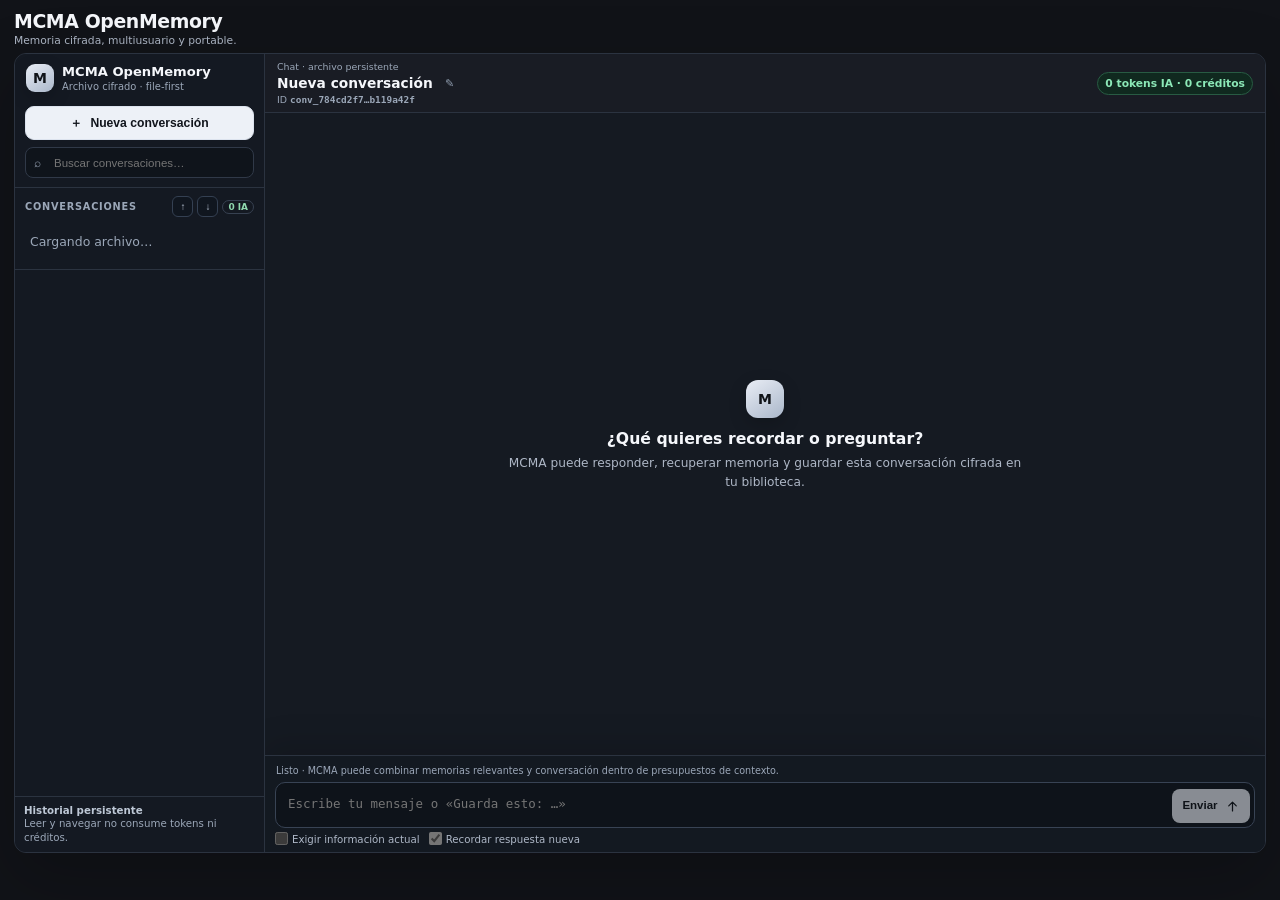
==== commit cfa4ae6a: "feat: add Biblioteca rename controls" ====
--- a/apps/web/public/index.html
+++ b/apps/web/public/index.html
@@ -5,7 +5,7 @@
   <meta name="viewport" content="width=device-width,initial-scale=1">
   <title>MCMA OpenMemory</title>
   <link rel="icon" type="image/svg+xml" href="favicon.svg?v=20260901-5">
-  <link rel="stylesheet" href="app.css?v=20260903-8">
+  <link rel="stylesheet" href="app.css?v=20260903-9">
 </head>
 <body>
   <main class="shell">
@@ -114,7 +114,8 @@
               <pre id="memoryTreeDetailAnswer" class="memory-answer"></pre>
 
               <div id="libraryInlineEditActions" class="memory-detail-actions library-edit-actions" hidden>
-                <button id="libraryInlineEditOpen" type="button" class="confirm-button">Editar aquí</button>
+                <button id="libraryRenameOpen" type="button" class="secondary-button">Renombrar</button>
+                <button id="libraryInlineEditOpen" type="button" class="confirm-button">Editar contenido</button>
                 <span id="libraryInlineEditStatus" class="memory-validation-status"></span>
               </div>
 
@@ -218,11 +219,13 @@
               </div>
 
               <h3 id="memoryDetailQuestion"></h3>
+              <div id="memoryDetailOriginalQuestion" class="memory-path memory-original-question" hidden></div>
               <div class="memory-answer-label">Respuesta descifrada</div>
               <pre id="memoryDetailAnswer" class="memory-answer"></pre>
 
               <div class="memory-detail-actions library-edit-actions">
-                <button id="memoryInlineEditOpen" type="button" class="confirm-button">Editar aquí</button>
+                <button id="memoryRenameOpen" type="button" class="secondary-button">Renombrar</button>
+                <button id="memoryInlineEditOpen" type="button" class="confirm-button">Editar contenido</button>
               </div>
 
               <form id="memoryInlineEditForm" class="memory-inline-editor" hidden>
@@ -478,6 +481,6 @@
       </div>
     </section>
   </main>
-  <script src="app.js?v=20260903-6" defer></script>
+  <script src="app.js?v=20260903-7" defer></script>
 </body>
 </html>
--- a/apps/web/public/app.css
+++ b/apps/web/public/app.css
@@ -900,6 +900,13 @@
 
 /* Context transparency */
 .context-title-row{margin-bottom:14px}
+.context-catalog-status{
+  display:block;
+  margin-top:5px;
+  color:#7f8da1;
+  font-size:.69rem;
+  line-height:1.35;
+}
 .context-stats{margin-bottom:14px}
 .context-grid{
   display:grid;
@@ -1198,10 +1205,9 @@
   border-bottom:1px solid var(--border);
 }
 .chat-sidebar-section.conversations-section{
-  flex:1 1 auto;
+  flex:0 0 auto;
   min-height:0;
-  overflow-y:auto;
-  overscroll-behavior:contain;
+  overflow:hidden;
 }
 .chat-sidebar-label,
 .chat-sidebar-label-row{
@@ -1215,7 +1221,33 @@
   display:flex;
   align-items:center;
   justify-content:space-between;
+  gap:8px;
   margin-bottom:8px;
+}
+.conversation-list-tools{
+  display:inline-flex;
+  align-items:center;
+  gap:4px;
+}
+.conversation-scroll-button{
+  width:25px;
+  height:25px;
+  display:grid;
+  place-items:center;
+  padding:0;
+  border:1px solid #344052;
+  border-radius:7px;
+  background:#10161f;
+  color:#b8c4d4;
+  font-size:.72rem;
+}
+.conversation-scroll-button:hover:not(:disabled),
+.conversation-scroll-button:focus-visible{
+  border-color:#65768d;
+  color:#fff;
+}
+.conversation-scroll-button:disabled{
+  opacity:.3;
 }
 .zero-ai-mini{
   padding:2px 6px;
@@ -1248,6 +1280,14 @@
 .conversation-list{
   display:grid;
   gap:4px;
+  max-height:228px;
+  overflow-y:auto;
+  overflow-x:hidden;
+  overscroll-behavior:contain;
+  scroll-behavior:smooth;
+  scroll-snap-type:y proximity;
+  scrollbar-gutter:stable;
+  padding-right:2px;
 }
 .conversation-group{
   display:grid;
@@ -1264,6 +1304,7 @@
   width:100%;
   min-width:0;
   display:block;
+  scroll-snap-align:start;
   padding:9px 10px;
   border:1px solid transparent;
   border-radius:10px;
@@ -1303,6 +1344,7 @@
 }
 .chat-sidebar-footer{
   flex:0 0 auto;
+  margin-top:auto;
   display:grid;
   gap:10px;
   padding:10px 12px;
@@ -1410,6 +1452,57 @@
   font-size:1rem;
   text-overflow:ellipsis;
   white-space:nowrap;
+}
+.conversation-title-row{
+  min-width:0;
+  display:flex;
+  align-items:center;
+  gap:6px;
+}
+.conversation-title-row h2{
+  flex:0 1 auto;
+  min-width:0;
+  max-width:min(100%,760px);
+}
+.conversation-rename-button{
+  width:27px;
+  height:27px;
+  flex:0 0 27px;
+  display:grid;
+  place-items:center;
+  padding:0;
+  border:1px solid transparent;
+  background:transparent;
+  color:#8f9daf;
+  font-size:.8rem;
+}
+.conversation-rename-button:hover,
+.conversation-rename-button:focus-visible{
+  border-color:#3d4a5d;
+  background:#111720;
+  color:#fff;
+}
+.conversation-rename-form{
+  min-width:0;
+  display:grid;
+  grid-template-columns:minmax(140px,1fr) auto auto;
+  gap:5px;
+  margin:3px 0 2px;
+}
+.conversation-rename-form input{
+  min-width:0;
+  height:30px;
+  padding:5px 7px;
+  border:1px solid #465367;
+  border-radius:7px;
+  background:#0f141b;
+  color:var(--text);
+  font-size:.74rem;
+}
+.conversation-rename-form button{
+  min-height:30px;
+  padding:5px 8px;
+  font-size:.68rem;
 }
 .chat-eyebrow,
 .conversation-id-line{
@@ -1727,6 +1820,12 @@
 }
 
 @media (max-width:760px){
+  .conversation-list{
+    max-height:230px;
+  }
+  .conversation-rename-form{
+    grid-template-columns:minmax(0,1fr) auto auto;
+  }
   .topbar{
     align-items:flex-start;
     margin-bottom:12px;
@@ -1994,6 +2093,15 @@
     margin-top:2px;
     font-size:.59rem;
   }
+  .conversation-list{
+    max-height:196px;
+  }
+  .conversation-scroll-button{
+    width:21px;
+    height:21px;
+    border-radius:6px;
+    font-size:.62rem;
+  }
 
   .chat-sidebar-footer{
     gap:7px;
@@ -2038,6 +2146,21 @@
   .chat-title-group h2{
     margin:1px 0;
     font-size:.86rem;
+  }
+  .conversation-rename-button{
+    width:22px;
+    height:22px;
+    flex-basis:22px;
+    font-size:.7rem;
+  }
+  .conversation-rename-form input{
+    height:25px;
+    font-size:.67rem;
+  }
+  .conversation-rename-form button{
+    min-height:25px;
+    padding:4px 6px;
+    font-size:.61rem;
   }
   .chat-eyebrow,
   .conversation-id-line{
